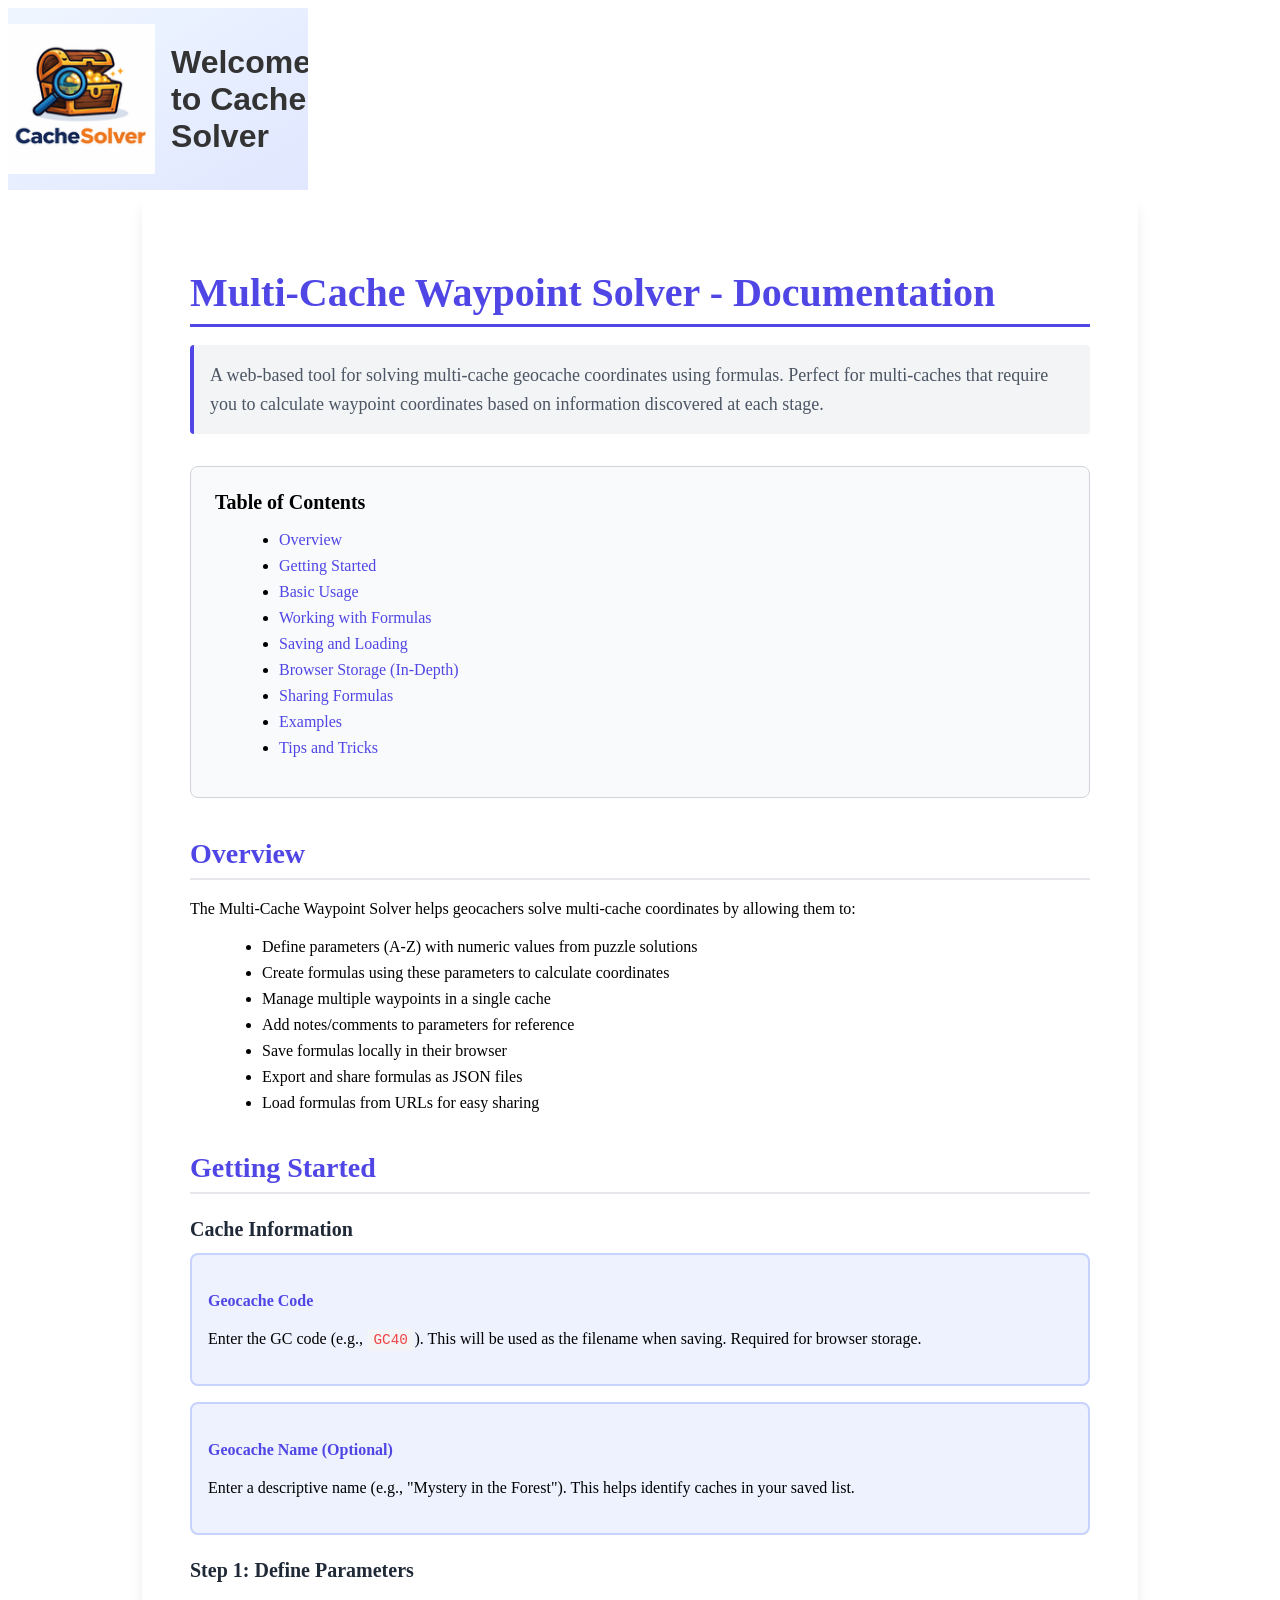
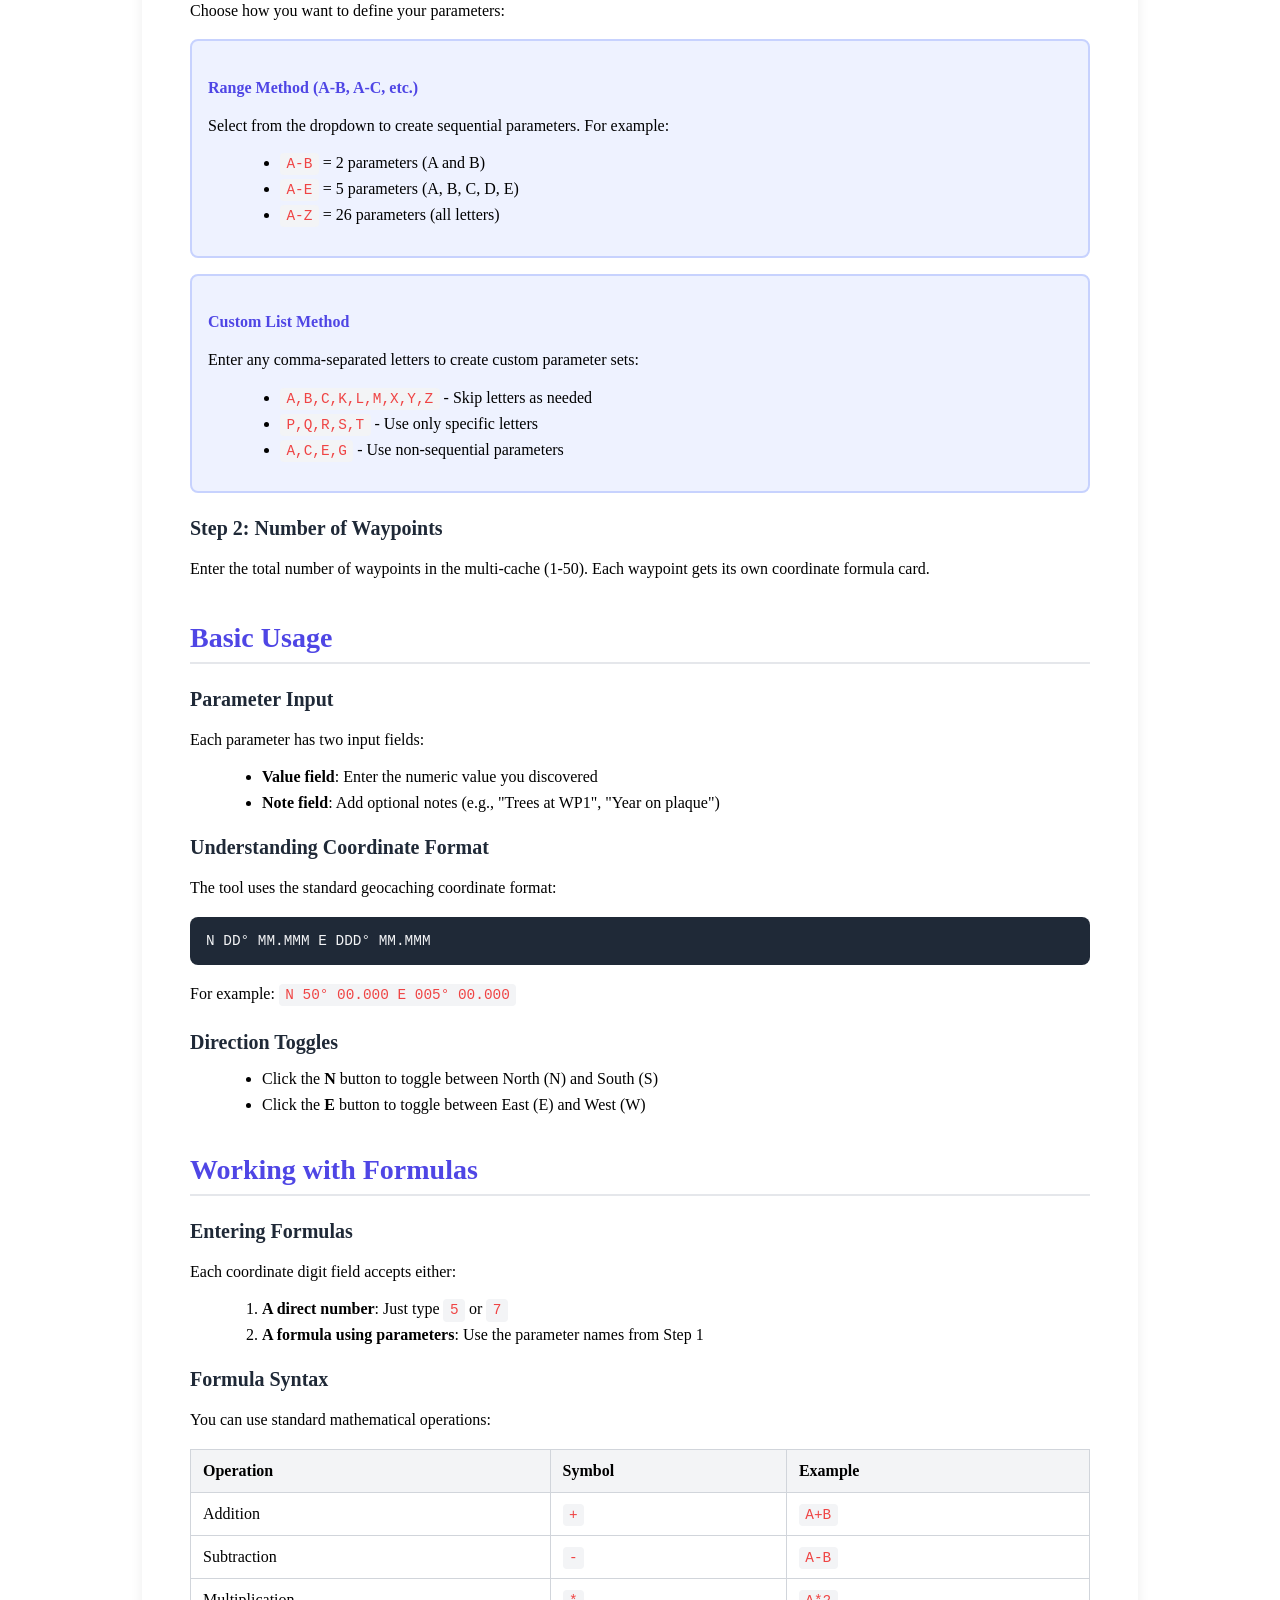
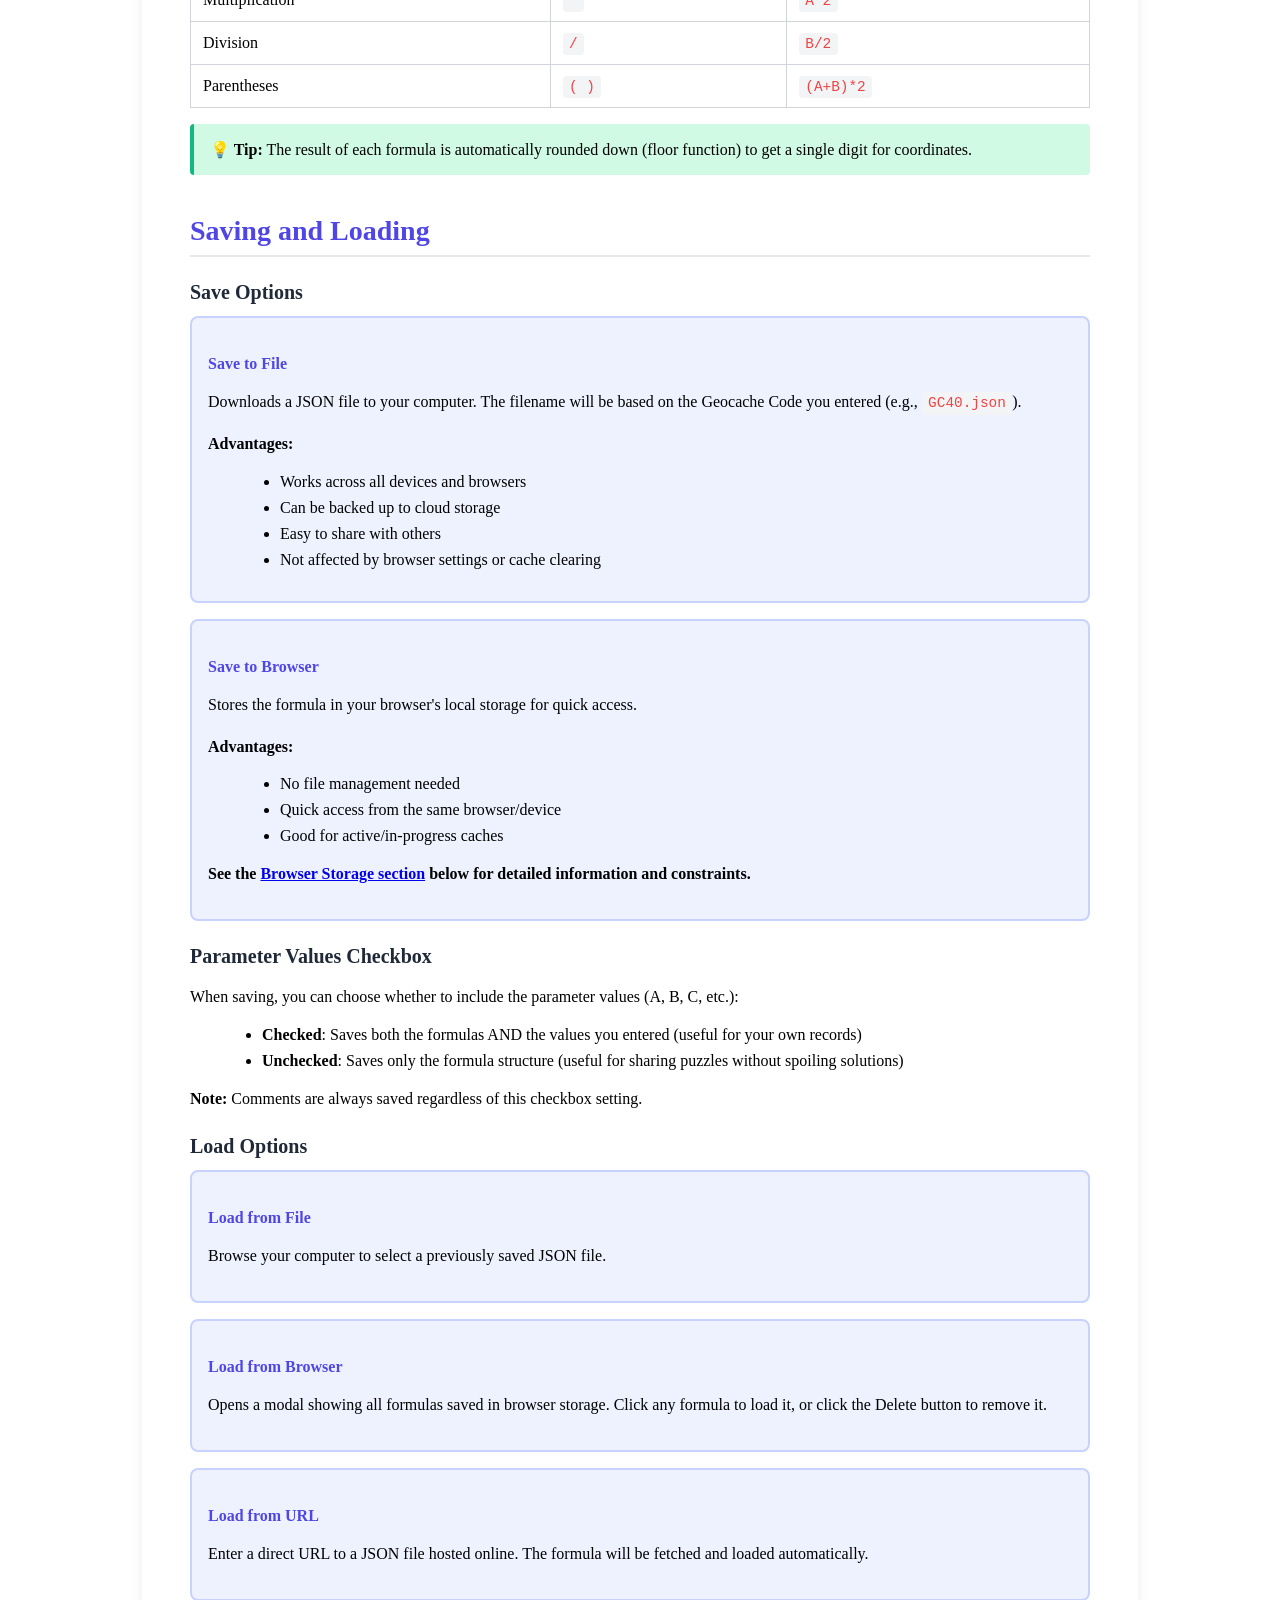
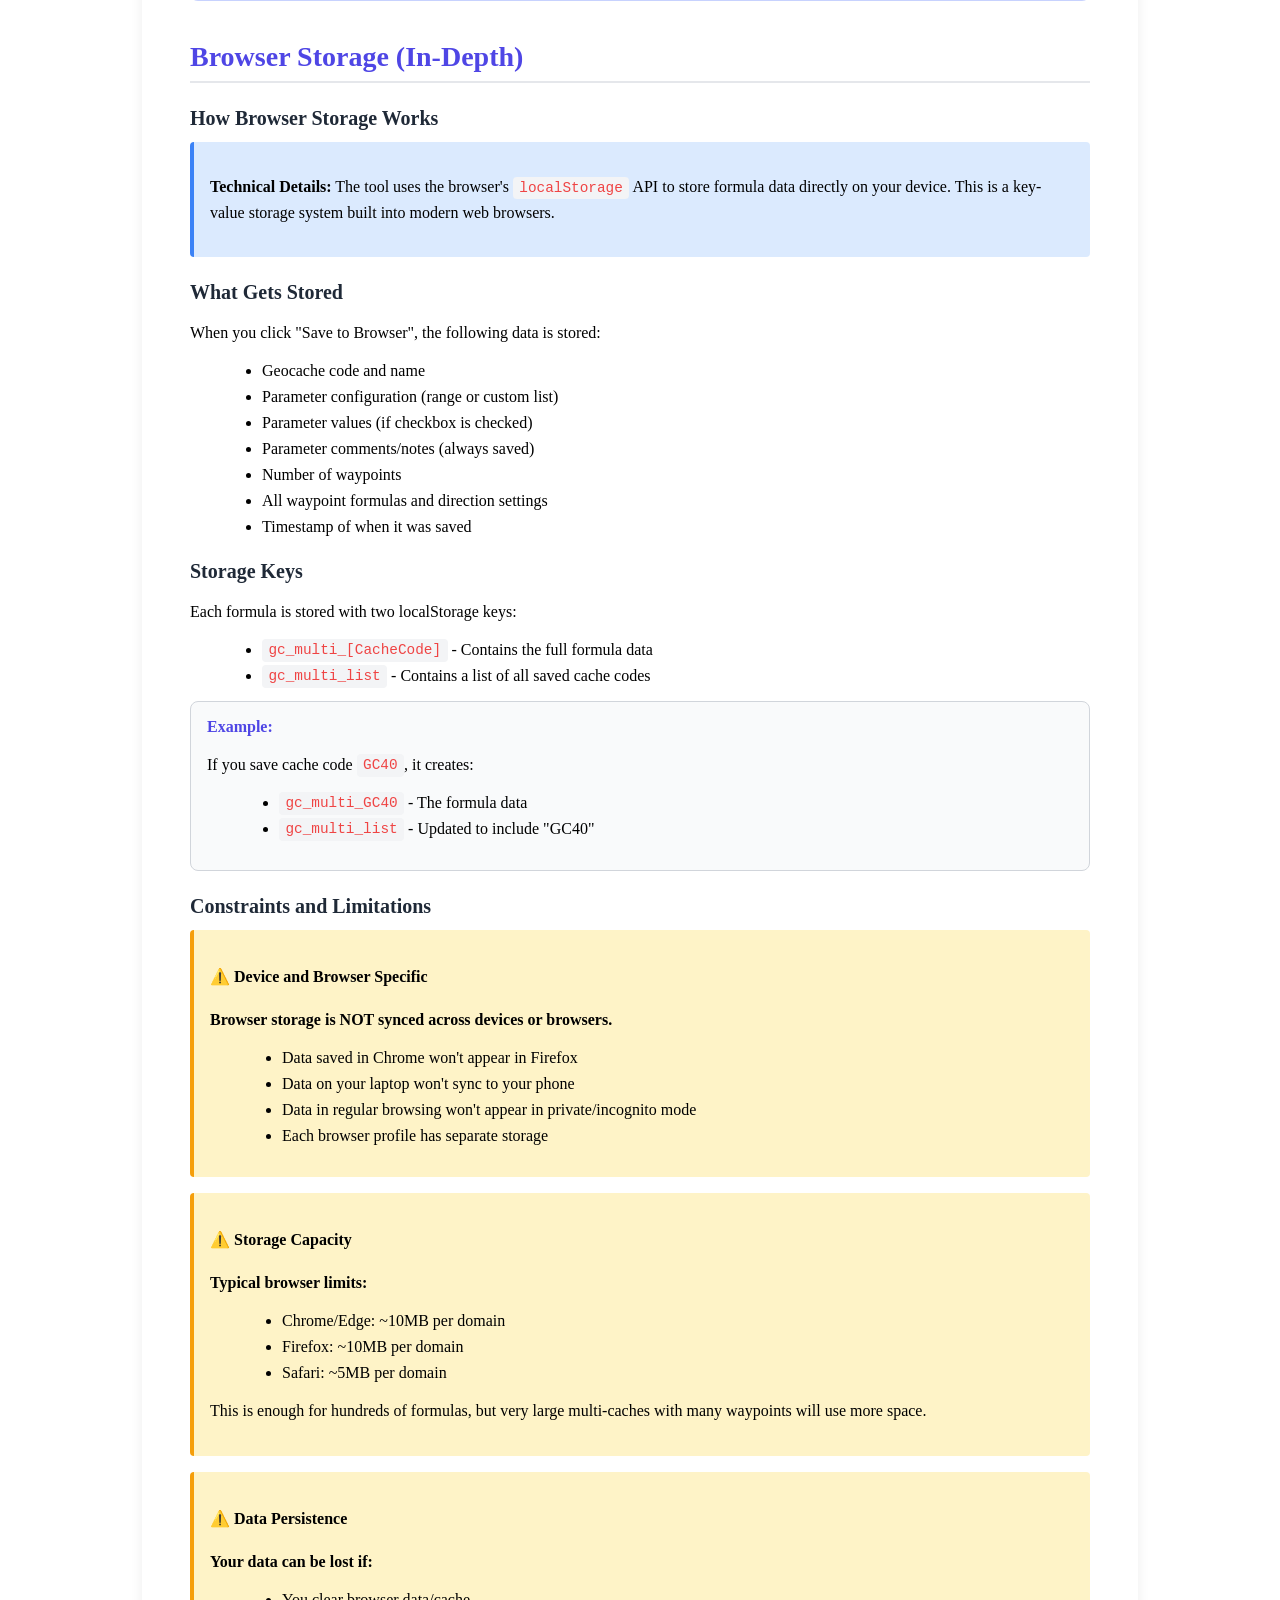
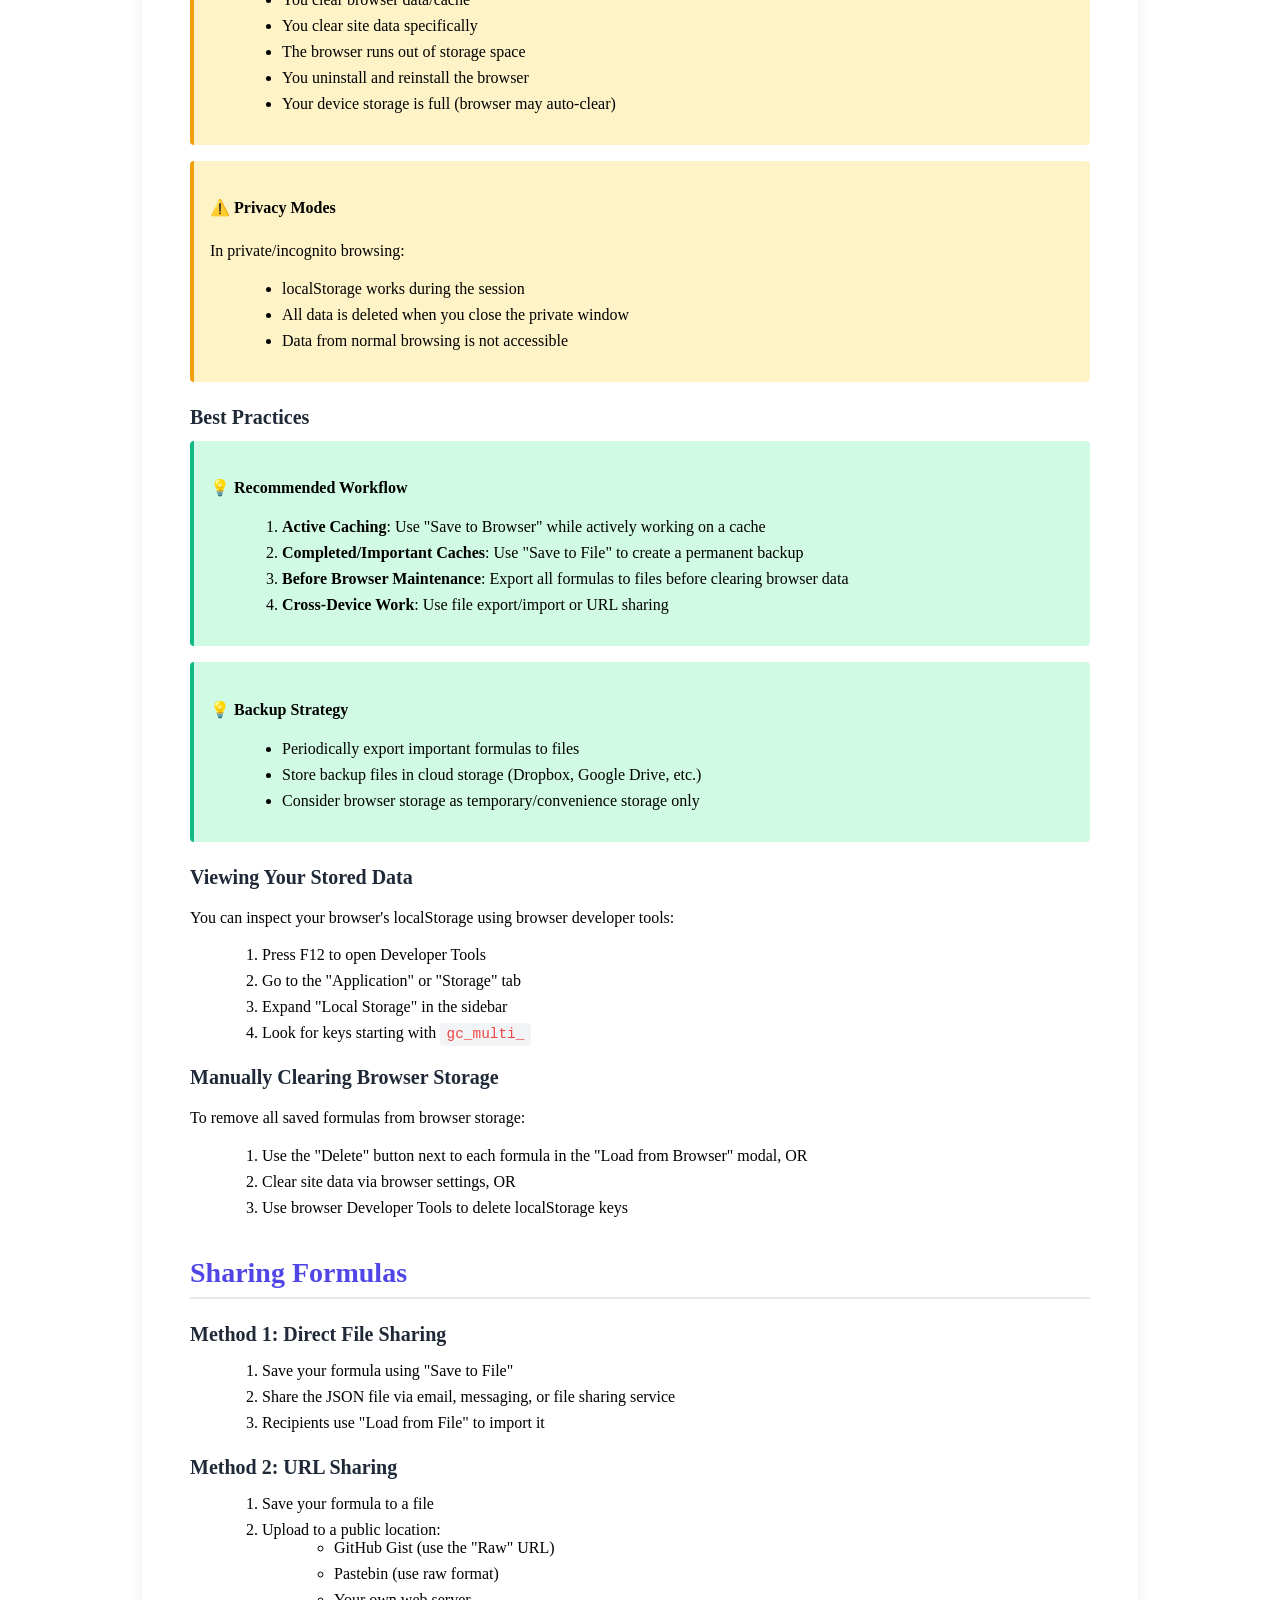
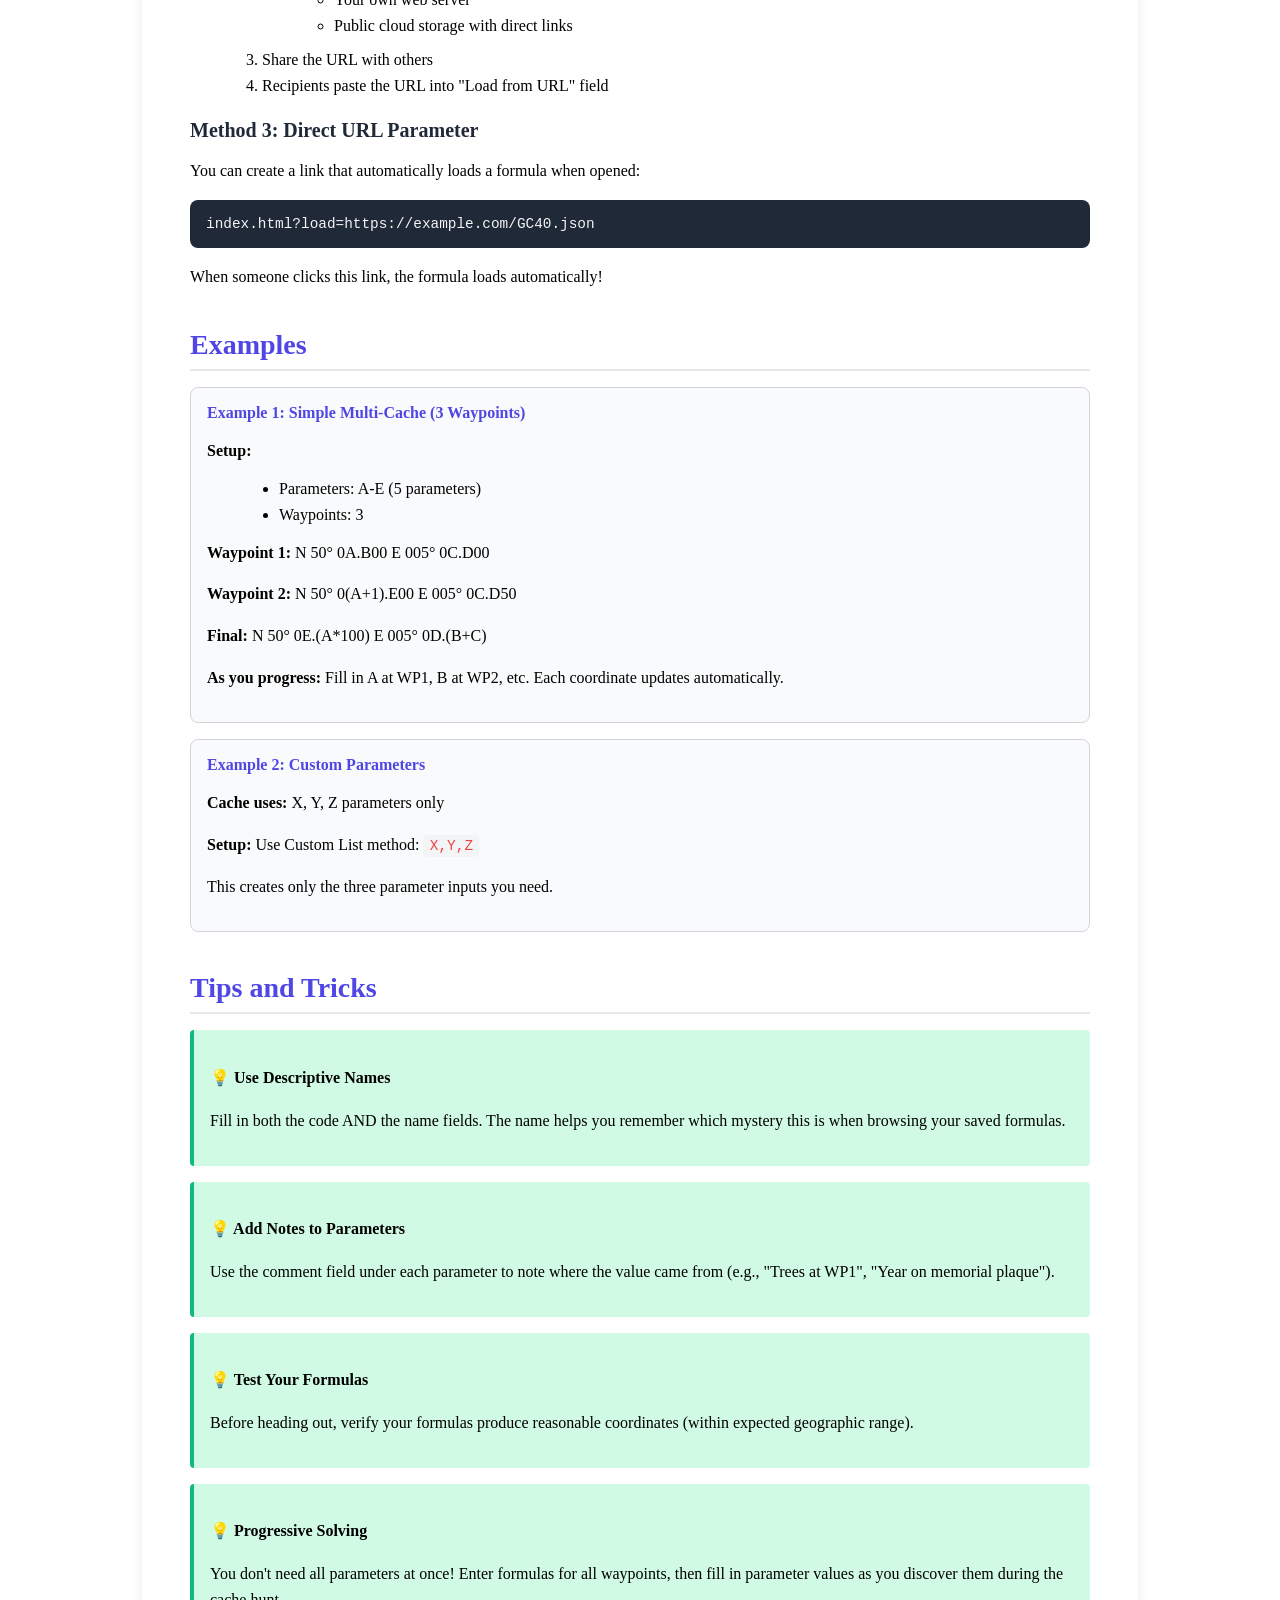
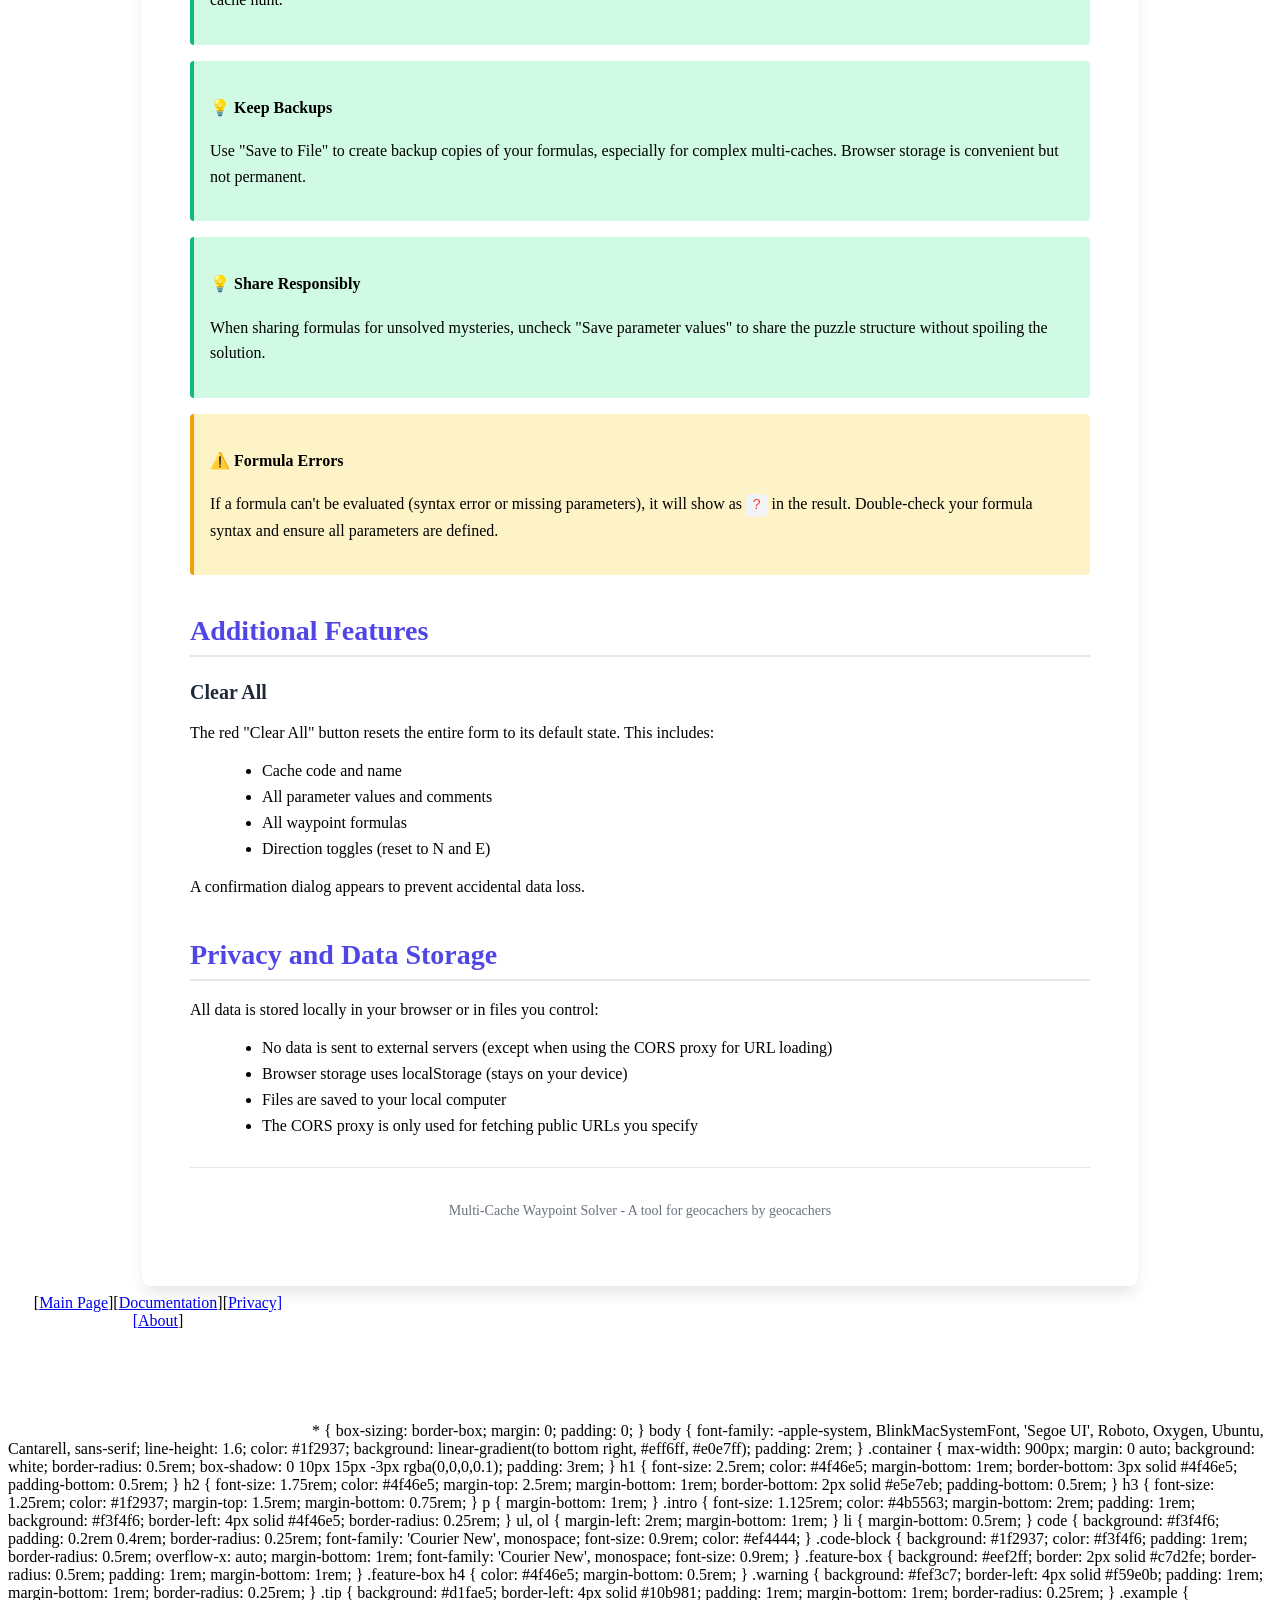
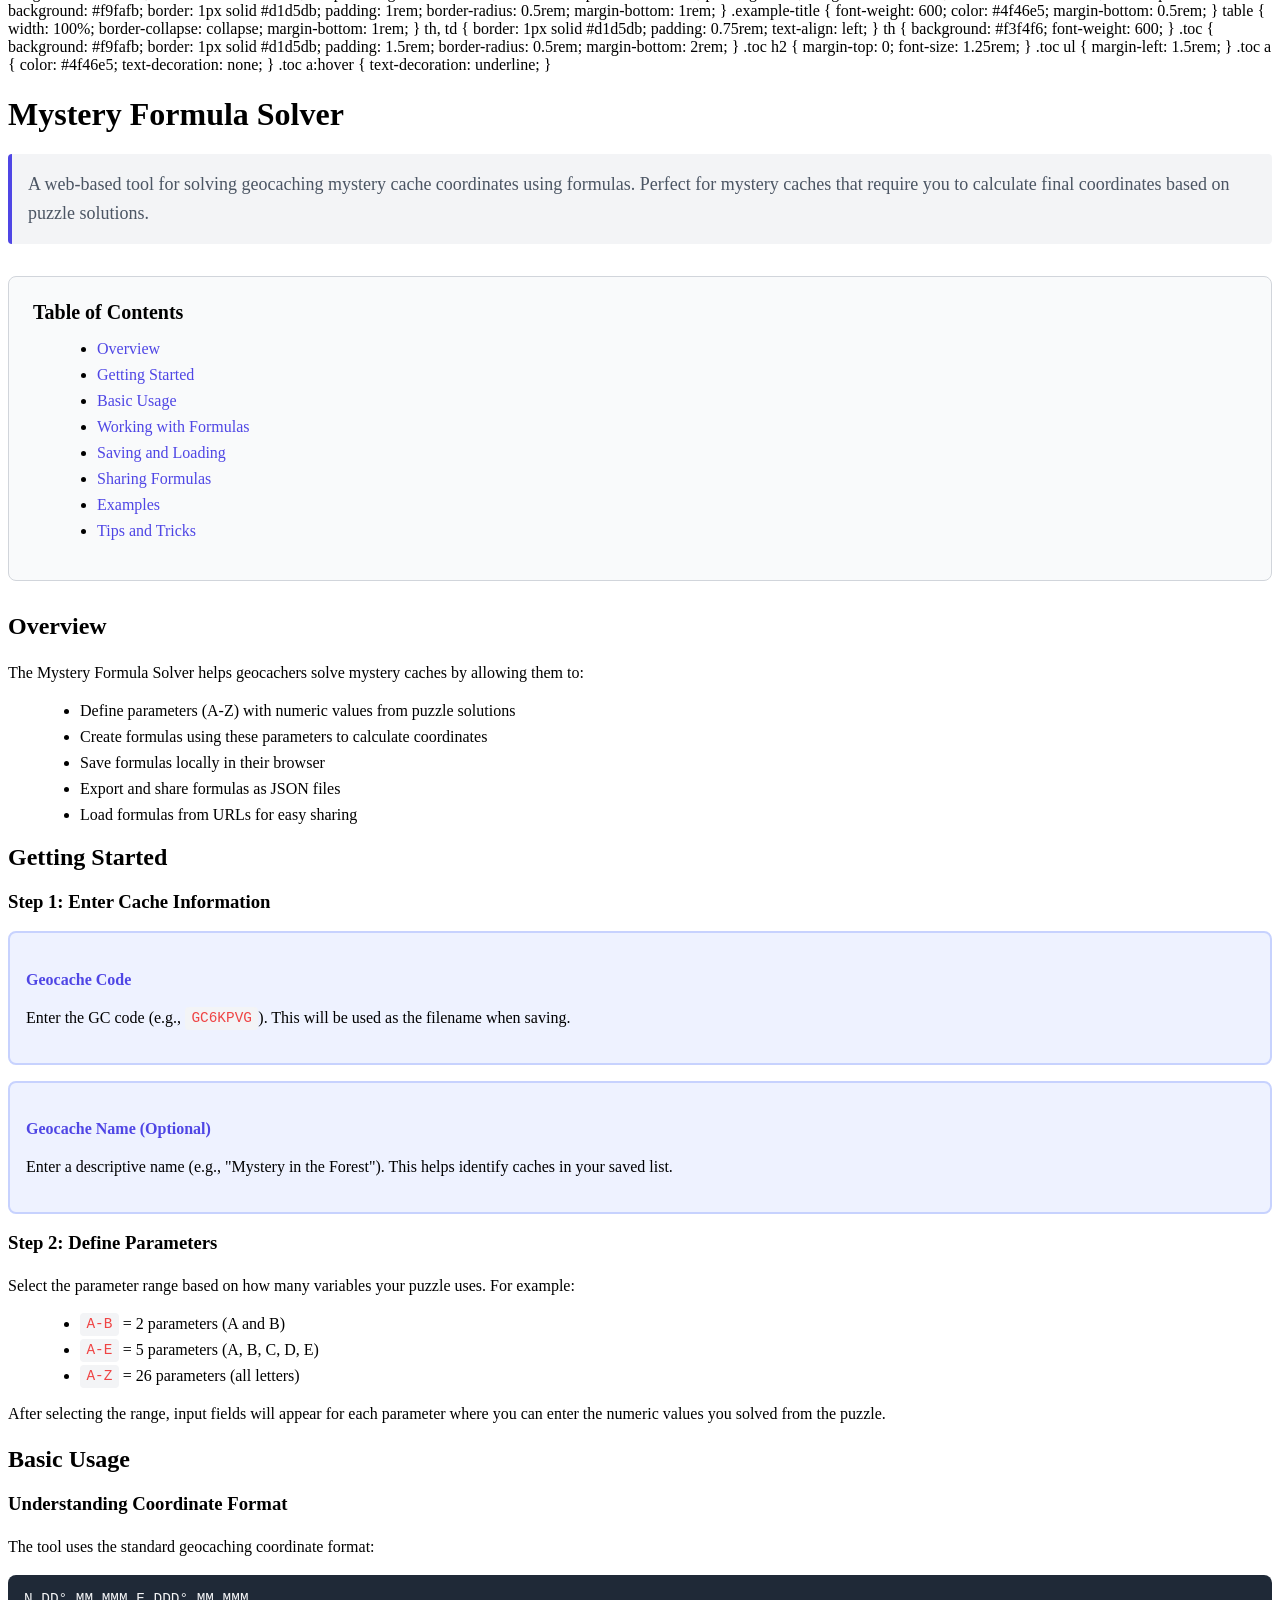
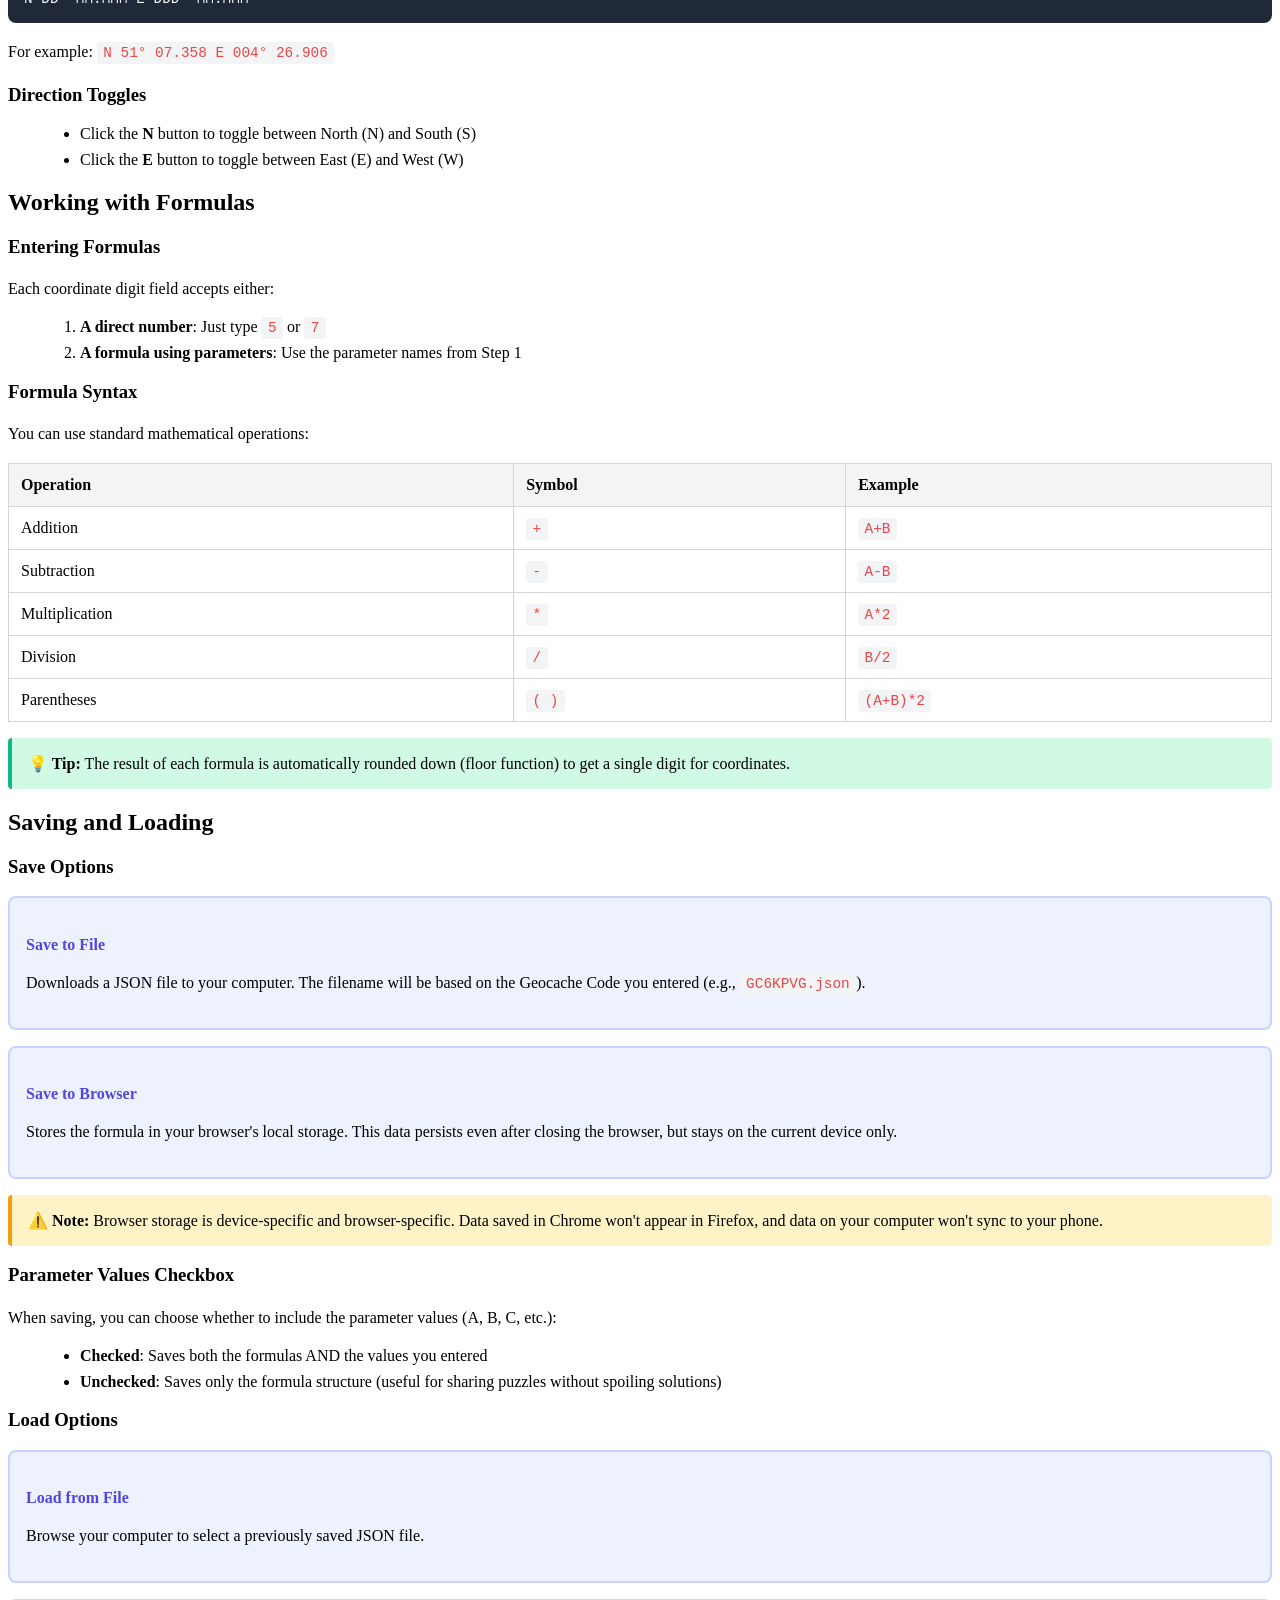
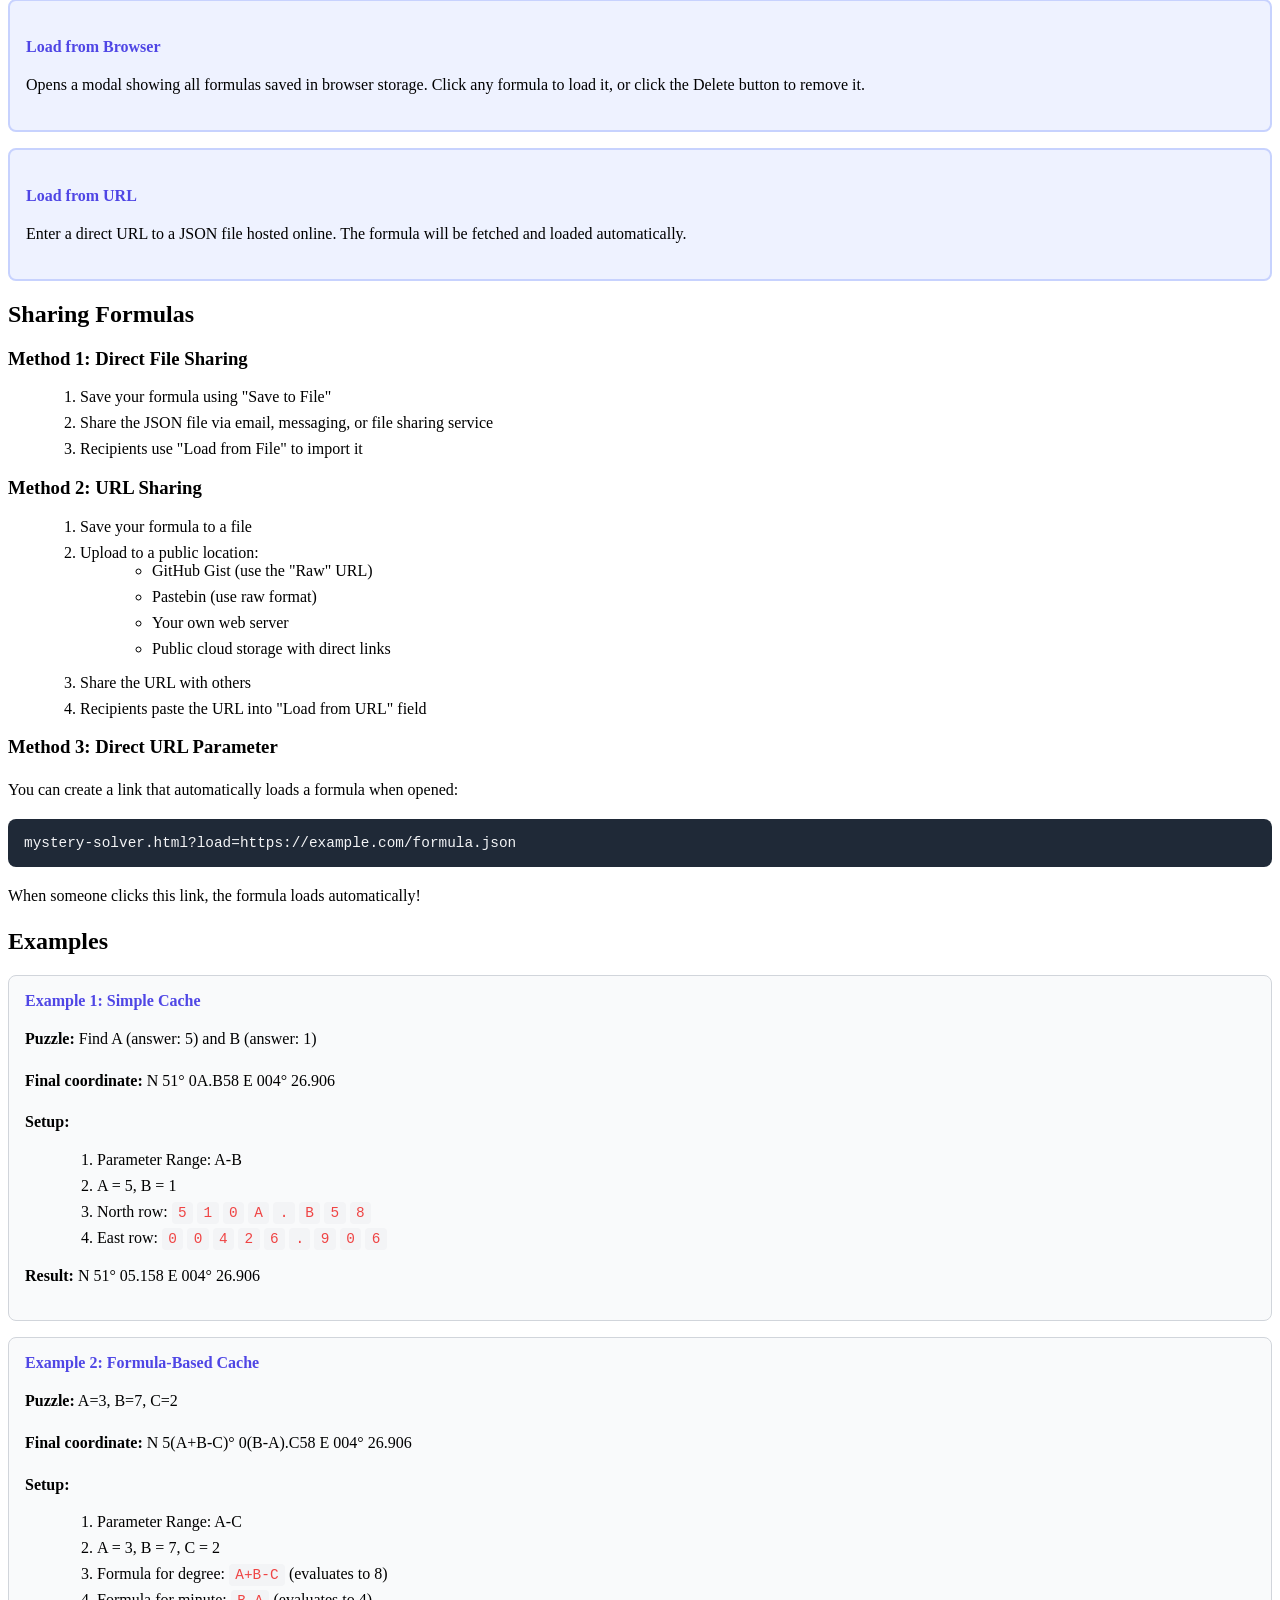
==== docs.html @ f5efa578 "First Attempt at full site" ====
<!DOCTYPE html>
<html lang="en">
<head>
    <meta charset="UTF-8">
    <meta name="viewport" content="width=device-width, initial-scale=1.0">
    <title>Multi-Cache Waypoint Solver - Documentation</title>
    <link rel="stylesheet" href="css/style.css">
    <style>
        /* Documentation-specific styles */
        .doc-container {
            max-width: 900px;
            margin: 0 auto;
            background: white;
            border-radius: 0.5rem;
            box-shadow: 0 10px 15px -3px rgba(0,0,0,0.1);
            padding: 3rem;
        }
        .doc-title {
            font-size: 2.5rem;
            color: #4f46e5;
            margin-bottom: 1rem;
            border-bottom: 3px solid #4f46e5;
            padding-bottom: 0.5rem;
        }
        .doc-section-title {
            font-size: 1.75rem;
            color: #4f46e5;
            margin-top: 2.5rem;
            margin-bottom: 1rem;
            border-bottom: 2px solid #e5e7eb;
            padding-bottom: 0.5rem;
        }
        .doc-subsection-title {
            font-size: 1.25rem;
            color: #1f2937;
            margin-top: 1.5rem;
            margin-bottom: 0.75rem;
        }
        p {
            margin-bottom: 1rem;
            line-height: 1.6;
        }
        .intro {
            font-size: 1.125rem;
            color: #4b5563;
            margin-bottom: 2rem;
            padding: 1rem;
            background: #f3f4f6;
            border-left: 4px solid #4f46e5;
            border-radius: 0.25rem;
        }
        ul, ol {
            margin-left: 2rem;
            margin-bottom: 1rem;
        }
        li {
            margin-bottom: 0.5rem;
        }
        code {
            background: #f3f4f6;
            padding: 0.2rem 0.4rem;
            border-radius: 0.25rem;
            font-family: 'Courier New', monospace;
            font-size: 0.9rem;
            color: #ef4444;
        }
        .code-block {
            background: #1f2937;
            color: #f3f4f6;
            padding: 1rem;
            border-radius: 0.5rem;
            overflow-x: auto;
            margin-bottom: 1rem;
            font-family: 'Courier New', monospace;
            font-size: 0.9rem;
        }
        .feature-box {
            background: #eef2ff;
            border: 2px solid #c7d2fe;
            border-radius: 0.5rem;
            padding: 1rem;
            margin-bottom: 1rem;
        }
        .feature-box h4 {
            color: #4f46e5;
            margin-bottom: 0.5rem;
        }
        .warning {
            background: #fef3c7;
            border-left: 4px solid #f59e0b;
            padding: 1rem;
            margin-bottom: 1rem;
            border-radius: 0.25rem;
        }
        .tip {
            background: #d1fae5;
            border-left: 4px solid #10b981;
            padding: 1rem;
            margin-bottom: 1rem;
            border-radius: 0.25rem;
        }
        .info {
            background: #dbeafe;
            border-left: 4px solid #3b82f6;
            padding: 1rem;
            margin-bottom: 1rem;
            border-radius: 0.25rem;
        }
        .example {
            background: #f9fafb;
            border: 1px solid #d1d5db;
            padding: 1rem;
            border-radius: 0.5rem;
            margin-bottom: 1rem;
        }
        .example-title {
            font-weight: 600;
            color: #4f46e5;
            margin-bottom: 0.5rem;
        }
        table {
            width: 100%;
            border-collapse: collapse;
            margin-bottom: 1rem;
        }
        th, td {
            border: 1px solid #d1d5db;
            padding: 0.75rem;
            text-align: left;
        }
        th {
            background: #f3f4f6;
            font-weight: 600;
        }
        .toc {
            background: #f9fafb;
            border: 1px solid #d1d5db;
            padding: 1.5rem;
            border-radius: 0.5rem;
            margin-bottom: 2rem;
        }
        .toc h2 {
            margin-top: 0;
            font-size: 1.25rem;
        }
        .toc ul {
            margin-left: 1.5rem;
        }
        .toc a {
            color: #4f46e5;
            text-decoration: none;
        }
        .toc a:hover {
            text-decoration: underline;
        }
    </style>
</head>
<body>
    <iframe src="includes/header.html" id="header-frame" frameborder="0" scrolling="no" onload="resizeIframe(this)"></iframe>

    <div class="doc-container">
        <h1 class="doc-title">Multi-Cache Waypoint Solver - Documentation</h1>
        
        <p class="intro">
            A web-based tool for solving multi-cache geocache coordinates using formulas. Perfect for multi-caches that require you to calculate waypoint coordinates based on information discovered at each stage.
        </p>

        <div class="toc">
            <h2>Table of Contents</h2>
            <ul>
                <li><a href="#overview">Overview</a></li>
                <li><a href="#getting-started">Getting Started</a></li>
                <li><a href="#basic-usage">Basic Usage</a></li>
                <li><a href="#formulas">Working with Formulas</a></li>
                <li><a href="#saving-loading">Saving and Loading</a></li>
                <li><a href="#browser-storage">Browser Storage (In-Depth)</a></li>
                <li><a href="#sharing">Sharing Formulas</a></li>
                <li><a href="#examples">Examples</a></li>
                <li><a href="#tips">Tips and Tricks</a></li>
            </ul>
        </div>

        <h2 class="doc-section-title" id="overview">Overview</h2>
        <p>
            The Multi-Cache Waypoint Solver helps geocachers solve multi-cache coordinates by allowing them to:
        </p>
        <ul>
            <li>Define parameters (A-Z) with numeric values from puzzle solutions</li>
            <li>Create formulas using these parameters to calculate coordinates</li>
            <li>Manage multiple waypoints in a single cache</li>
            <li>Add notes/comments to parameters for reference</li>
            <li>Save formulas locally in their browser</li>
            <li>Export and share formulas as JSON files</li>
            <li>Load formulas from URLs for easy sharing</li>
        </ul>

        <h2 class="doc-section-title" id="getting-started">Getting Started</h2>
        
        <h3 class="doc-subsection-title">Cache Information</h3>
        <div class="feature-box">
            <h4>Geocache Code</h4>
            <p>Enter the GC code (e.g., <code>GC40</code>). This will be used as the filename when saving. Required for browser storage.</p>
        </div>
        
        <div class="feature-box">
            <h4>Geocache Name (Optional)</h4>
            <p>Enter a descriptive name (e.g., "Mystery in the Forest"). This helps identify caches in your saved list.</p>
        </div>

        <h3 class="doc-subsection-title">Step 1: Define Parameters</h3>
        <p>
            Choose how you want to define your parameters:
        </p>
        
        <div class="feature-box">
            <h4>Range Method (A-B, A-C, etc.)</h4>
            <p>Select from the dropdown to create sequential parameters. For example:</p>
            <ul>
                <li><code>A-B</code> = 2 parameters (A and B)</li>
                <li><code>A-E</code> = 5 parameters (A, B, C, D, E)</li>
                <li><code>A-Z</code> = 26 parameters (all letters)</li>
            </ul>
        </div>
        
        <div class="feature-box">
            <h4>Custom List Method</h4>
            <p>Enter any comma-separated letters to create custom parameter sets:</p>
            <ul>
                <li><code>A,B,C,K,L,M,X,Y,Z</code> - Skip letters as needed</li>
                <li><code>P,Q,R,S,T</code> - Use only specific letters</li>
                <li><code>A,C,E,G</code> - Use non-sequential parameters</li>
            </ul>
        </div>

        <h3 class="doc-subsection-title">Step 2: Number of Waypoints</h3>
        <p>
            Enter the total number of waypoints in the multi-cache (1-50). Each waypoint gets its own coordinate formula card.
        </p>

        <h2 class="doc-section-title" id="basic-usage">Basic Usage</h2>

        <h3 class="doc-subsection-title">Parameter Input</h3>
        <p>Each parameter has two input fields:</p>
        <ul>
            <li><strong>Value field</strong>: Enter the numeric value you discovered</li>
            <li><strong>Note field</strong>: Add optional notes (e.g., "Trees at WP1", "Year on plaque")</li>
        </ul>

        <h3 class="doc-subsection-title">Understanding Coordinate Format</h3>
        <p>The tool uses the standard geocaching coordinate format:</p>
        <div class="code-block">N DD° MM.MMM E DDD° MM.MMM</div>
        <p>For example: <code>N 50° 00.000 E 005° 00.000</code></p>

        <h3 class="doc-subsection-title">Direction Toggles</h3>
        <ul>
            <li>Click the <strong>N</strong> button to toggle between North (N) and South (S)</li>
            <li>Click the <strong>E</strong> button to toggle between East (E) and West (W)</li>
        </ul>

        <h2 class="doc-section-title" id="formulas">Working with Formulas</h2>

        <h3 class="doc-subsection-title">Entering Formulas</h3>
        <p>Each coordinate digit field accepts either:</p>
        <ol>
            <li><strong>A direct number</strong>: Just type <code>5</code> or <code>7</code></li>
            <li><strong>A formula using parameters</strong>: Use the parameter names from Step 1</li>
        </ol>

        <h3 class="doc-subsection-title">Formula Syntax</h3>
        <p>You can use standard mathematical operations:</p>
        <table>
            <tr>
                <th>Operation</th>
                <th>Symbol</th>
                <th>Example</th>
            </tr>
            <tr>
                <td>Addition</td>
                <td><code>+</code></td>
                <td><code>A+B</code></td>
            </tr>
            <tr>
                <td>Subtraction</td>
                <td><code>-</code></td>
                <td><code>A-B</code></td>
            </tr>
            <tr>
                <td>Multiplication</td>
                <td><code>*</code></td>
                <td><code>A*2</code></td>
            </tr>
            <tr>
                <td>Division</td>
                <td><code>/</code></td>
                <td><code>B/2</code></td>
            </tr>
            <tr>
                <td>Parentheses</td>
                <td><code>( )</code></td>
                <td><code>(A+B)*2</code></td>
            </tr>
        </table>

        <div class="tip">
            <strong>💡 Tip:</strong> The result of each formula is automatically rounded down (floor function) to get a single digit for coordinates.
        </div>

        <h2 class="doc-section-title" id="saving-loading">Saving and Loading</h2>

        <h3 class="doc-subsection-title">Save Options</h3>

        <div class="feature-box">
            <h4>Save to File</h4>
            <p>Downloads a JSON file to your computer. The filename will be based on the Geocache Code you entered (e.g., <code>GC40.json</code>).</p>
            <p><strong>Advantages:</strong></p>
            <ul>
                <li>Works across all devices and browsers</li>
                <li>Can be backed up to cloud storage</li>
                <li>Easy to share with others</li>
                <li>Not affected by browser settings or cache clearing</li>
            </ul>
        </div>

        <div class="feature-box">
            <h4>Save to Browser</h4>
            <p>Stores the formula in your browser's local storage for quick access.</p>
            <p><strong>Advantages:</strong></p>
            <ul>
                <li>No file management needed</li>
                <li>Quick access from the same browser/device</li>
                <li>Good for active/in-progress caches</li>
            </ul>
            <p><strong>See the <a href="#browser-storage">Browser Storage section</a> below for detailed information and constraints.</strong></p>
        </div>

        <h3 class="doc-subsection-title">Parameter Values Checkbox</h3>
        <p>
            When saving, you can choose whether to include the parameter values (A, B, C, etc.):
        </p>
        <ul>
            <li><strong>Checked</strong>: Saves both the formulas AND the values you entered (useful for your own records)</li>
            <li><strong>Unchecked</strong>: Saves only the formula structure (useful for sharing puzzles without spoiling solutions)</li>
        </ul>
        <p><strong>Note:</strong> Comments are always saved regardless of this checkbox setting.</p>

        <h3 class="doc-subsection-title">Load Options</h3>

        <div class="feature-box">
            <h4>Load from File</h4>
            <p>Browse your computer to select a previously saved JSON file.</p>
        </div>

        <div class="feature-box">
            <h4>Load from Browser</h4>
            <p>Opens a modal showing all formulas saved in browser storage. Click any formula to load it, or click the Delete button to remove it.</p>
        </div>

        <div class="feature-box">
            <h4>Load from URL</h4>
            <p>Enter a direct URL to a JSON file hosted online. The formula will be fetched and loaded automatically.</p>
        </div>

        <h2 class="doc-section-title" id="browser-storage">Browser Storage (In-Depth)</h2>

        <h3 class="doc-subsection-title">How Browser Storage Works</h3>
        
        <div class="info">
            <p><strong>Technical Details:</strong> The tool uses the browser's <code>localStorage</code> API to store formula data directly on your device. This is a key-value storage system built into modern web browsers.</p>
        </div>

        <h3 class="doc-subsection-title">What Gets Stored</h3>
        <p>When you click "Save to Browser", the following data is stored:</p>
        <ul>
            <li>Geocache code and name</li>
            <li>Parameter configuration (range or custom list)</li>
            <li>Parameter values (if checkbox is checked)</li>
            <li>Parameter comments/notes (always saved)</li>
            <li>Number of waypoints</li>
            <li>All waypoint formulas and direction settings</li>
            <li>Timestamp of when it was saved</li>
        </ul>

        <h3 class="doc-subsection-title">Storage Keys</h3>
        <p>Each formula is stored with two localStorage keys:</p>
        <ul>
            <li><code>gc_multi_[CacheCode]</code> - Contains the full formula data</li>
            <li><code>gc_multi_list</code> - Contains a list of all saved cache codes</li>
        </ul>

        <div class="example">
            <div class="example-title">Example:</div>
            <p>If you save cache code <code>GC40</code>, it creates:</p>
            <ul>
                <li><code>gc_multi_GC40</code> - The formula data</li>
                <li><code>gc_multi_list</code> - Updated to include "GC40"</li>
            </ul>
        </div>

        <h3 class="doc-subsection-title">Constraints and Limitations</h3>

        <div class="warning">
            <h4>⚠️ Device and Browser Specific</h4>
            <p><strong>Browser storage is NOT synced across devices or browsers.</strong></p>
            <ul>
                <li>Data saved in Chrome won't appear in Firefox</li>
                <li>Data on your laptop won't sync to your phone</li>
                <li>Data in regular browsing won't appear in private/incognito mode</li>
                <li>Each browser profile has separate storage</li>
            </ul>
        </div>

        <div class="warning">
            <h4>⚠️ Storage Capacity</h4>
            <p><strong>Typical browser limits:</strong></p>
            <ul>
                <li>Chrome/Edge: ~10MB per domain</li>
                <li>Firefox: ~10MB per domain</li>
                <li>Safari: ~5MB per domain</li>
            </ul>
            <p>This is enough for hundreds of formulas, but very large multi-caches with many waypoints will use more space.</p>
        </div>

        <div class="warning">
            <h4>⚠️ Data Persistence</h4>
            <p><strong>Your data can be lost if:</strong></p>
            <ul>
                <li>You clear browser data/cache</li>
                <li>You clear site data specifically</li>
                <li>The browser runs out of storage space</li>
                <li>You uninstall and reinstall the browser</li>
                <li>Your device storage is full (browser may auto-clear)</li>
            </ul>
        </div>

        <div class="warning">
            <h4>⚠️ Privacy Modes</h4>
            <p>In private/incognito browsing:</p>
            <ul>
                <li>localStorage works during the session</li>
                <li>All data is deleted when you close the private window</li>
                <li>Data from normal browsing is not accessible</li>
            </ul>
        </div>

        <h3 class="doc-subsection-title">Best Practices</h3>

        <div class="tip">
            <h4>💡 Recommended Workflow</h4>
            <ol>
                <li><strong>Active Caching</strong>: Use "Save to Browser" while actively working on a cache</li>
                <li><strong>Completed/Important Caches</strong>: Use "Save to File" to create a permanent backup</li>
                <li><strong>Before Browser Maintenance</strong>: Export all formulas to files before clearing browser data</li>
                <li><strong>Cross-Device Work</strong>: Use file export/import or URL sharing</li>
            </ol>
        </div>

        <div class="tip">
            <h4>💡 Backup Strategy</h4>
            <ul>
                <li>Periodically export important formulas to files</li>
                <li>Store backup files in cloud storage (Dropbox, Google Drive, etc.)</li>
                <li>Consider browser storage as temporary/convenience storage only</li>
            </ul>
        </div>

        <h3 class="doc-subsection-title">Viewing Your Stored Data</h3>
        <p>You can inspect your browser's localStorage using browser developer tools:</p>
        <ol>
            <li>Press F12 to open Developer Tools</li>
            <li>Go to the "Application" or "Storage" tab</li>
            <li>Expand "Local Storage" in the sidebar</li>
            <li>Look for keys starting with <code>gc_multi_</code></li>
        </ol>

        <h3 class="doc-subsection-title">Manually Clearing Browser Storage</h3>
        <p>To remove all saved formulas from browser storage:</p>
        <ol>
            <li>Use the "Delete" button next to each formula in the "Load from Browser" modal, OR</li>
            <li>Clear site data via browser settings, OR</li>
            <li>Use browser Developer Tools to delete localStorage keys</li>
        </ol>

        <h2 class="doc-section-title" id="sharing">Sharing Formulas</h2>

        <h3 class="doc-subsection-title">Method 1: Direct File Sharing</h3>
        <ol>
            <li>Save your formula using "Save to File"</li>
            <li>Share the JSON file via email, messaging, or file sharing service</li>
            <li>Recipients use "Load from File" to import it</li>
        </ol>

        <h3 class="doc-subsection-title">Method 2: URL Sharing</h3>
        <ol>
            <li>Save your formula to a file</li>
            <li>Upload to a public location:
                <ul>
                    <li>GitHub Gist (use the "Raw" URL)</li>
                    <li>Pastebin (use raw format)</li>
                    <li>Your own web server</li>
                    <li>Public cloud storage with direct links</li>
                </ul>
            </li>
            <li>Share the URL with others</li>
            <li>Recipients paste the URL into "Load from URL" field</li>
        </ol>

        <h3 class="doc-subsection-title">Method 3: Direct URL Parameter</h3>
        <p>You can create a link that automatically loads a formula when opened:</p>
        <div class="code-block">index.html?load=https://example.com/GC40.json</div>
        <p>When someone clicks this link, the formula loads automatically!</p>

        <h2 class="doc-section-title" id="examples">Examples</h2>

        <div class="example">
            <div class="example-title">Example 1: Simple Multi-Cache (3 Waypoints)</div>
            <p><strong>Setup:</strong></p>
            <ul>
                <li>Parameters: A-E (5 parameters)</li>
                <li>Waypoints: 3</li>
            </ul>
            <p><strong>Waypoint 1:</strong> N 50° 0A.B00 E 005° 0C.D00</p>
            <p><strong>Waypoint 2:</strong> N 50° 0(A+1).E00 E 005° 0C.D50</p>
            <p><strong>Final:</strong> N 50° 0E.(A*100) E 005° 0D.(B+C)</p>
            <p><strong>As you progress:</strong> Fill in A at WP1, B at WP2, etc. Each coordinate updates automatically.</p>
        </div>

        <div class="example">
            <div class="example-title">Example 2: Custom Parameters</div>
            <p><strong>Cache uses:</strong> X, Y, Z parameters only</p>
            <p><strong>Setup:</strong> Use Custom List method: <code>X,Y,Z</code></p>
            <p>This creates only the three parameter inputs you need.</p>
        </div>

        <h2 class="doc-section-title" id="tips">Tips and Tricks</h2>

        <div class="tip">
            <h4>💡 Use Descriptive Names</h4>
            <p>Fill in both the code AND the name fields. The name helps you remember which mystery this is when browsing your saved formulas.</p>
        </div>

        <div class="tip">
            <h4>💡 Add Notes to Parameters</h4>
            <p>Use the comment field under each parameter to note where the value came from (e.g., "Trees at WP1", "Year on memorial plaque").</p>
        </div>

        <div class="tip">
            <h4>💡 Test Your Formulas</h4>
            <p>Before heading out, verify your formulas produce reasonable coordinates (within expected geographic range).</p>
        </div>

        <div class="tip">
            <h4>💡 Progressive Solving</h4>
            <p>You don't need all parameters at once! Enter formulas for all waypoints, then fill in parameter values as you discover them during the cache hunt.</p>
        </div>

        <div class="tip">
            <h4>💡 Keep Backups</h4>
            <p>Use "Save to File" to create backup copies of your formulas, especially for complex multi-caches. Browser storage is convenient but not permanent.</p>
        </div>

        <div class="tip">
            <h4>💡 Share Responsibly</h4>
            <p>When sharing formulas for unsolved mysteries, uncheck "Save parameter values" to share the puzzle structure without spoiling the solution.</p>
        </div>

        <div class="warning">
            <h4>⚠️ Formula Errors</h4>
            <p>If a formula can't be evaluated (syntax error or missing parameters), it will show as <code>?</code> in the result. Double-check your formula syntax and ensure all parameters are defined.</p>
        </div>

        <h2 class="doc-section-title">Additional Features</h2>

        <h3 class="doc-subsection-title">Clear All</h3>
        <p>
            The red "Clear All" button resets the entire form to its default state. This includes:
        </p>
        <ul>
            <li>Cache code and name</li>
            <li>All parameter values and comments</li>
            <li>All waypoint formulas</li>
            <li>Direction toggles (reset to N and E)</li>
        </ul>
        <p>A confirmation dialog appears to prevent accidental data loss.</p>

        <h2 class="doc-section-title">Privacy and Data Storage</h2>
        <p>
            All data is stored locally in your browser or in files you control:
        </p>
        <ul>
            <li>No data is sent to external servers (except when using the CORS proxy for URL loading)</li>
            <li>Browser storage uses localStorage (stays on your device)</li>
            <li>Files are saved to your local computer</li>
            <li>The CORS proxy is only used for fetching public URLs you specify</li>
        </ul>

        <hr style="margin: 2rem 0; border: none; border-top: 1px solid #e5e7eb;">
        
        <p style="text-align: center; color: #6b7280; font-size: 0.875rem;">
            Multi-Cache Waypoint Solver - A tool for geocachers by geocachers
        </p>
    </div>

    <iframe src="includes/footer.html" id="footer-frame" frameborder="0" scrolling="no" onload="resizeIframe(this)"></iframe>

    <script>
        function resizeIframe(iframe) {
            iframe.style.height = iframe.contentWindow.document.body.scrollHeight + 'px';
        }
    </script>
</body>
</html>
        * { box-sizing: border-box; margin: 0; padding: 0; }
        body {
            font-family: -apple-system, BlinkMacSystemFont, 'Segoe UI', Roboto, Oxygen, Ubuntu, Cantarell, sans-serif;
            line-height: 1.6;
            color: #1f2937;
            background: linear-gradient(to bottom right, #eff6ff, #e0e7ff);
            padding: 2rem;
        }
        .container {
            max-width: 900px;
            margin: 0 auto;
            background: white;
            border-radius: 0.5rem;
            box-shadow: 0 10px 15px -3px rgba(0,0,0,0.1);
            padding: 3rem;
        }
        h1 {
            font-size: 2.5rem;
            color: #4f46e5;
            margin-bottom: 1rem;
            border-bottom: 3px solid #4f46e5;
            padding-bottom: 0.5rem;
        }
        h2 {
            font-size: 1.75rem;
            color: #4f46e5;
            margin-top: 2.5rem;
            margin-bottom: 1rem;
            border-bottom: 2px solid #e5e7eb;
            padding-bottom: 0.5rem;
        }
        h3 {
            font-size: 1.25rem;
            color: #1f2937;
            margin-top: 1.5rem;
            margin-bottom: 0.75rem;
        }
        p {
            margin-bottom: 1rem;
        }
        .intro {
            font-size: 1.125rem;
            color: #4b5563;
            margin-bottom: 2rem;
            padding: 1rem;
            background: #f3f4f6;
            border-left: 4px solid #4f46e5;
            border-radius: 0.25rem;
        }
        ul, ol {
            margin-left: 2rem;
            margin-bottom: 1rem;
        }
        li {
            margin-bottom: 0.5rem;
        }
        code {
            background: #f3f4f6;
            padding: 0.2rem 0.4rem;
            border-radius: 0.25rem;
            font-family: 'Courier New', monospace;
            font-size: 0.9rem;
            color: #ef4444;
        }
        .code-block {
            background: #1f2937;
            color: #f3f4f6;
            padding: 1rem;
            border-radius: 0.5rem;
            overflow-x: auto;
            margin-bottom: 1rem;
            font-family: 'Courier New', monospace;
            font-size: 0.9rem;
        }
        .feature-box {
            background: #eef2ff;
            border: 2px solid #c7d2fe;
            border-radius: 0.5rem;
            padding: 1rem;
            margin-bottom: 1rem;
        }
        .feature-box h4 {
            color: #4f46e5;
            margin-bottom: 0.5rem;
        }
        .warning {
            background: #fef3c7;
            border-left: 4px solid #f59e0b;
            padding: 1rem;
            margin-bottom: 1rem;
            border-radius: 0.25rem;
        }
        .tip {
            background: #d1fae5;
            border-left: 4px solid #10b981;
            padding: 1rem;
            margin-bottom: 1rem;
            border-radius: 0.25rem;
        }
        .example {
            background: #f9fafb;
            border: 1px solid #d1d5db;
            padding: 1rem;
            border-radius: 0.5rem;
            margin-bottom: 1rem;
        }
        .example-title {
            font-weight: 600;
            color: #4f46e5;
            margin-bottom: 0.5rem;
        }
        table {
            width: 100%;
            border-collapse: collapse;
            margin-bottom: 1rem;
        }
        th, td {
            border: 1px solid #d1d5db;
            padding: 0.75rem;
            text-align: left;
        }
        th {
            background: #f3f4f6;
            font-weight: 600;
        }
        .toc {
            background: #f9fafb;
            border: 1px solid #d1d5db;
            padding: 1.5rem;
            border-radius: 0.5rem;
            margin-bottom: 2rem;
        }
        .toc h2 {
            margin-top: 0;
            font-size: 1.25rem;
        }
        .toc ul {
            margin-left: 1.5rem;
        }
        .toc a {
            color: #4f46e5;
            text-decoration: none;
        }
        .toc a:hover {
            text-decoration: underline;
        }
    </style>
</head>
<body>
    <div class="container">
        <h1>Mystery Formula Solver</h1>
        
        <p class="intro">
            A web-based tool for solving geocaching mystery cache coordinates using formulas. Perfect for mystery caches that require you to calculate final coordinates based on puzzle solutions.
        </p>

        <div class="toc">
            <h2>Table of Contents</h2>
            <ul>
                <li><a href="#overview">Overview</a></li>
                <li><a href="#getting-started">Getting Started</a></li>
                <li><a href="#basic-usage">Basic Usage</a></li>
                <li><a href="#formulas">Working with Formulas</a></li>
                <li><a href="#saving-loading">Saving and Loading</a></li>
                <li><a href="#sharing">Sharing Formulas</a></li>
                <li><a href="#examples">Examples</a></li>
                <li><a href="#tips">Tips and Tricks</a></li>
            </ul>
        </div>

        <h2 id="overview">Overview</h2>
        <p>
            The Mystery Formula Solver helps geocachers solve mystery caches by allowing them to:
        </p>
        <ul>
            <li>Define parameters (A-Z) with numeric values from puzzle solutions</li>
            <li>Create formulas using these parameters to calculate coordinates</li>
            <li>Save formulas locally in their browser</li>
            <li>Export and share formulas as JSON files</li>
            <li>Load formulas from URLs for easy sharing</li>
        </ul>

        <h2 id="getting-started">Getting Started</h2>
        
        <h3>Step 1: Enter Cache Information</h3>
        <div class="feature-box">
            <h4>Geocache Code</h4>
            <p>Enter the GC code (e.g., <code>GC6KPVG</code>). This will be used as the filename when saving.</p>
        </div>
        
        <div class="feature-box">
            <h4>Geocache Name (Optional)</h4>
            <p>Enter a descriptive name (e.g., "Mystery in the Forest"). This helps identify caches in your saved list.</p>
        </div>

        <h3>Step 2: Define Parameters</h3>
        <p>
            Select the parameter range based on how many variables your puzzle uses. For example:
        </p>
        <ul>
            <li><code>A-B</code> = 2 parameters (A and B)</li>
            <li><code>A-E</code> = 5 parameters (A, B, C, D, E)</li>
            <li><code>A-Z</code> = 26 parameters (all letters)</li>
        </ul>
        
        <p>After selecting the range, input fields will appear for each parameter where you can enter the numeric values you solved from the puzzle.</p>

        <h2 id="basic-usage">Basic Usage</h2>

        <h3>Understanding Coordinate Format</h3>
        <p>The tool uses the standard geocaching coordinate format:</p>
        <div class="code-block">N DD° MM.MMM E DDD° MM.MMM</div>
        <p>For example: <code>N 51° 07.358 E 004° 26.906</code></p>

        <h3>Direction Toggles</h3>
        <ul>
            <li>Click the <strong>N</strong> button to toggle between North (N) and South (S)</li>
            <li>Click the <strong>E</strong> button to toggle between East (E) and West (W)</li>
        </ul>

        <h2 id="formulas">Working with Formulas</h2>

        <h3>Entering Formulas</h3>
        <p>Each coordinate digit field accepts either:</p>
        <ol>
            <li><strong>A direct number</strong>: Just type <code>5</code> or <code>7</code></li>
            <li><strong>A formula using parameters</strong>: Use the parameter names from Step 1</li>
        </ol>

        <h3>Formula Syntax</h3>
        <p>You can use standard mathematical operations:</p>
        <table>
            <tr>
                <th>Operation</th>
                <th>Symbol</th>
                <th>Example</th>
            </tr>
            <tr>
                <td>Addition</td>
                <td><code>+</code></td>
                <td><code>A+B</code></td>
            </tr>
            <tr>
                <td>Subtraction</td>
                <td><code>-</code></td>
                <td><code>A-B</code></td>
            </tr>
            <tr>
                <td>Multiplication</td>
                <td><code>*</code></td>
                <td><code>A*2</code></td>
            </tr>
            <tr>
                <td>Division</td>
                <td><code>/</code></td>
                <td><code>B/2</code></td>
            </tr>
            <tr>
                <td>Parentheses</td>
                <td><code>( )</code></td>
                <td><code>(A+B)*2</code></td>
            </tr>
        </table>

        <div class="tip">
            <strong>💡 Tip:</strong> The result of each formula is automatically rounded down (floor function) to get a single digit for coordinates.
        </div>

        <h2 id="saving-loading">Saving and Loading</h2>

        <h3>Save Options</h3>

        <div class="feature-box">
            <h4>Save to File</h4>
            <p>Downloads a JSON file to your computer. The filename will be based on the Geocache Code you entered (e.g., <code>GC6KPVG.json</code>).</p>
        </div>

        <div class="feature-box">
            <h4>Save to Browser</h4>
            <p>Stores the formula in your browser's local storage. This data persists even after closing the browser, but stays on the current device only.</p>
        </div>

        <div class="warning">
            <strong>⚠️ Note:</strong> Browser storage is device-specific and browser-specific. Data saved in Chrome won't appear in Firefox, and data on your computer won't sync to your phone.
        </div>

        <h3>Parameter Values Checkbox</h3>
        <p>
            When saving, you can choose whether to include the parameter values (A, B, C, etc.):
        </p>
        <ul>
            <li><strong>Checked</strong>: Saves both the formulas AND the values you entered</li>
            <li><strong>Unchecked</strong>: Saves only the formula structure (useful for sharing puzzles without spoiling solutions)</li>
        </ul>

        <h3>Load Options</h3>

        <div class="feature-box">
            <h4>Load from File</h4>
            <p>Browse your computer to select a previously saved JSON file.</p>
        </div>

        <div class="feature-box">
            <h4>Load from Browser</h4>
            <p>Opens a modal showing all formulas saved in browser storage. Click any formula to load it, or click the Delete button to remove it.</p>
        </div>

        <div class="feature-box">
            <h4>Load from URL</h4>
            <p>Enter a direct URL to a JSON file hosted online. The formula will be fetched and loaded automatically.</p>
        </div>

        <h2 id="sharing">Sharing Formulas</h2>

        <h3>Method 1: Direct File Sharing</h3>
        <ol>
            <li>Save your formula using "Save to File"</li>
            <li>Share the JSON file via email, messaging, or file sharing service</li>
            <li>Recipients use "Load from File" to import it</li>
        </ol>

        <h3>Method 2: URL Sharing</h3>
        <ol>
            <li>Save your formula to a file</li>
            <li>Upload to a public location:
                <ul>
                    <li>GitHub Gist (use the "Raw" URL)</li>
                    <li>Pastebin (use raw format)</li>
                    <li>Your own web server</li>
                    <li>Public cloud storage with direct links</li>
                </ul>
            </li>
            <li>Share the URL with others</li>
            <li>Recipients paste the URL into "Load from URL" field</li>
        </ol>

        <h3>Method 3: Direct URL Parameter</h3>
        <p>You can create a link that automatically loads a formula when opened:</p>
        <div class="code-block">mystery-solver.html?load=https://example.com/formula.json</div>
        <p>When someone clicks this link, the formula loads automatically!</p>

        <h2 id="examples">Examples</h2>

        <div class="example">
            <div class="example-title">Example 1: Simple Cache</div>
            <p><strong>Puzzle:</strong> Find A (answer: 5) and B (answer: 1)</p>
            <p><strong>Final coordinate:</strong> N 51° 0A.B58 E 004° 26.906</p>
            <p><strong>Setup:</strong></p>
            <ol>
                <li>Parameter Range: A-B</li>
                <li>A = 5, B = 1</li>
                <li>North row: <code>5</code> <code>1</code> <code>0</code> <code>A</code> <code>.</code> <code>B</code> <code>5</code> <code>8</code></li>
                <li>East row: <code>0</code> <code>0</code> <code>4</code> <code>2</code> <code>6</code> <code>.</code> <code>9</code> <code>0</code> <code>6</code></li>
            </ol>
            <p><strong>Result:</strong> N 51° 05.158 E 004° 26.906</p>
        </div>

        <div class="example">
            <div class="example-title">Example 2: Formula-Based Cache</div>
            <p><strong>Puzzle:</strong> A=3, B=7, C=2</p>
            <p><strong>Final coordinate:</strong> N 5(A+B-C)° 0(B-A).C58 E 004° 26.906</p>
            <p><strong>Setup:</strong></p>
            <ol>
                <li>Parameter Range: A-C</li>
                <li>A = 3, B = 7, C = 2</li>
                <li>Formula for degree: <code>A+B-C</code> (evaluates to 8)</li>
                <li>Formula for minute: <code>B-A</code> (evaluates to 4)</li>
            </ol>
            <p><strong>Result:</strong> N 58° 04.258 E 004° 26.906</p>
        </div>

        <div class="example">
            <div class="example-title">Example 3: Complex Formula</div>
            <p><strong>Formula:</strong> <code>(A+B)*C/2</code> where A=4, B=6, C=3</p>
            <p><strong>Calculation:</strong> (4+6)*3/2 = 10*3/2 = 30/2 = 15 → rounds down to 1 (tens) and 5 (ones)</p>
        </div>

        <h2 id="tips">Tips and Tricks</h2>

        <div class="tip">
            <h4>💡 Use Descriptive Names</h4>
            <p>Fill in both the code AND the name fields. The name helps you remember which mystery this is when browsing your saved formulas.</p>
        </div>

        <div class="tip">
            <h4>💡 Test Your Formulas</h4>
            <p>Before heading out to the cache, verify your formulas produce reasonable coordinates (within expected geographic range).</p>
        </div>

        <div class="tip">
            <h4>💡 Keep Backups</h4>
            <p>Use "Save to File" to create backup copies of your formulas. Browser storage can be cleared accidentally!</p>
        </div>

        <div class="tip">
            <h4>💡 Share Responsibly</h4>
            <p>When sharing formulas for unsolved mysteries, uncheck "Save parameter values" to share the puzzle structure without spoiling the solution.</p>
        </div>

        <div class="tip">
            <h4>💡 Browser Compatibility</h4>
            <p>This tool works in all modern browsers. For best results, use the latest version of Chrome, Firefox, Safari, or Edge.</p>
        </div>

        <div class="warning">
            <h4>⚠️ Formula Errors</h4>
            <p>If a formula can't be evaluated (syntax error or missing parameters), it will show as <code>?</code> in the result. Double-check your formula syntax and ensure all parameters are defined.</p>
        </div>

        <h2>Additional Features</h2>

        <h3>Clear All</h3>
        <p>
            The red "Clear All" button resets the entire form to its default state. This includes:
        </p>
        <ul>
            <li>Cache code and name</li>
            <li>All parameter values</li>
            <li>All formula inputs</li>
            <li>Direction toggles (reset to N and E)</li>
        </ul>
        <p>A confirmation dialog appears to prevent accidental data loss.</p>

        <h2>Privacy and Data Storage</h2>
        <p>
            All data is stored locally in your browser or in files you control:
        </p>
        <ul>
            <li>No data is sent to external servers</li>
            <li>Browser storage uses localStorage (stays on your device)</li>
            <li>Files are saved to your local computer</li>
            <li>URL loading uses a CORS proxy only for fetching public URLs</li>
        </ul>

        <h2>Support and Feedback</h2>
        <p>
            This tool is designed to make solving mystery caches easier and more organized. Happy caching!
        </p>

        <hr style="margin: 2rem 0; border: none; border-top: 1px solid #e5e7eb;">
        
        <p style="text-align: center; color: #6b7280; font-size: 0.875rem;">
            Mystery Formula Solver - A tool for geocachers by geocachers
        </p>
    </div>

    <iframe src="includes/footer.html" id="footer-frame" frameborder="0" scrolling="no" onload="resizeIframe(this)"></iframe>


</body>

</html>
---- css/style.css ----
style1.css
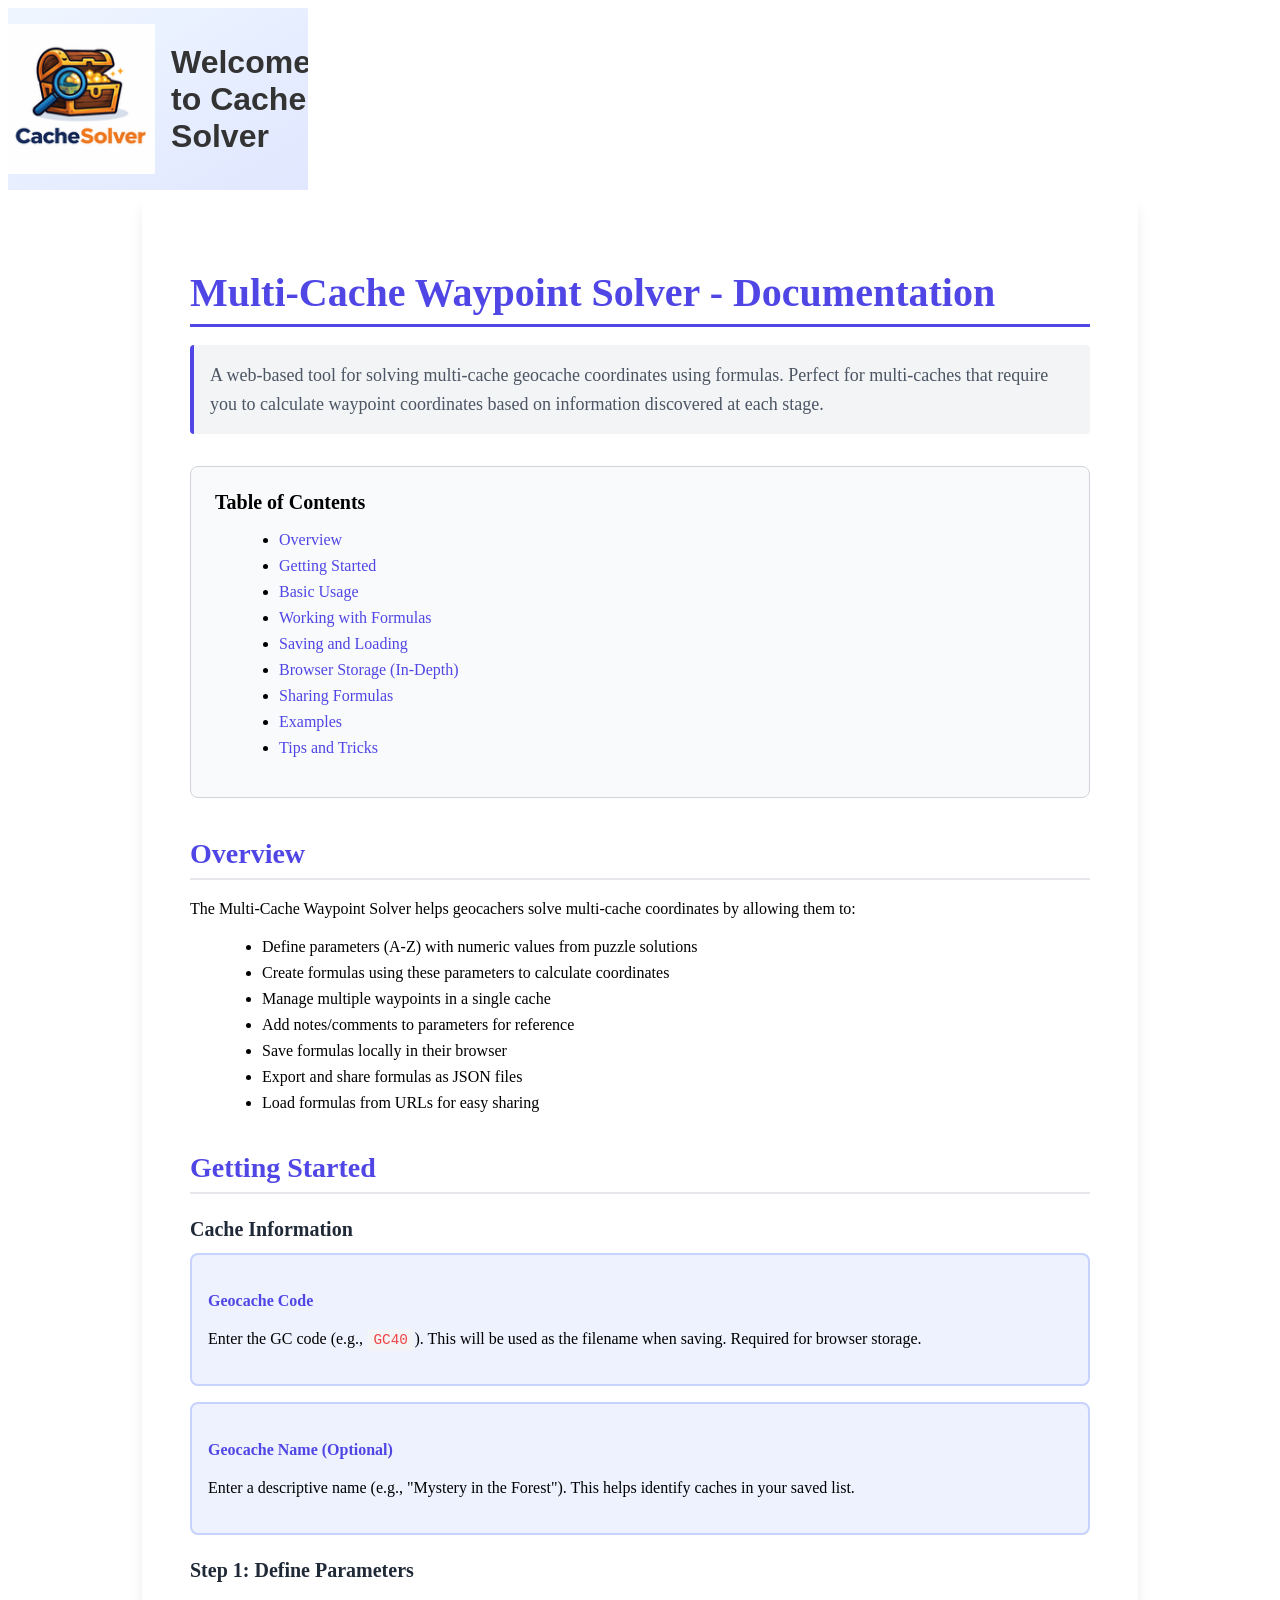
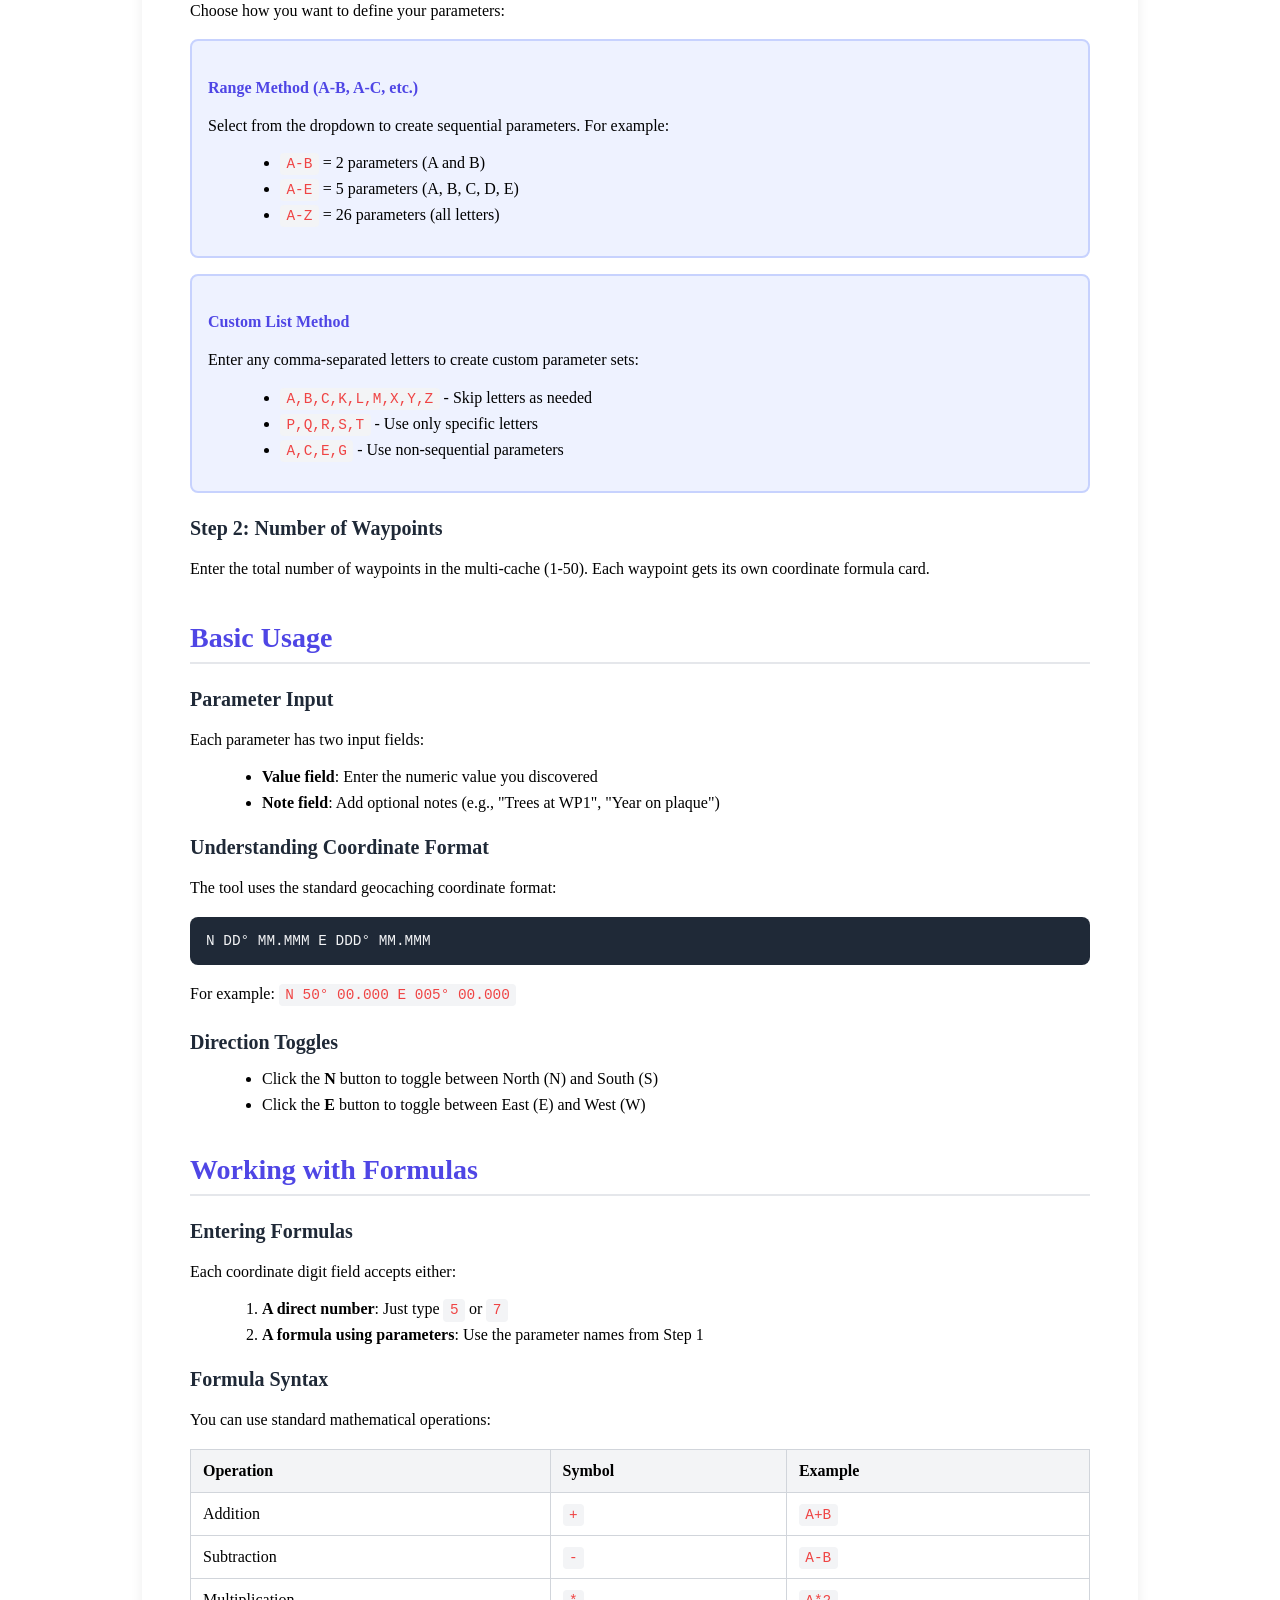
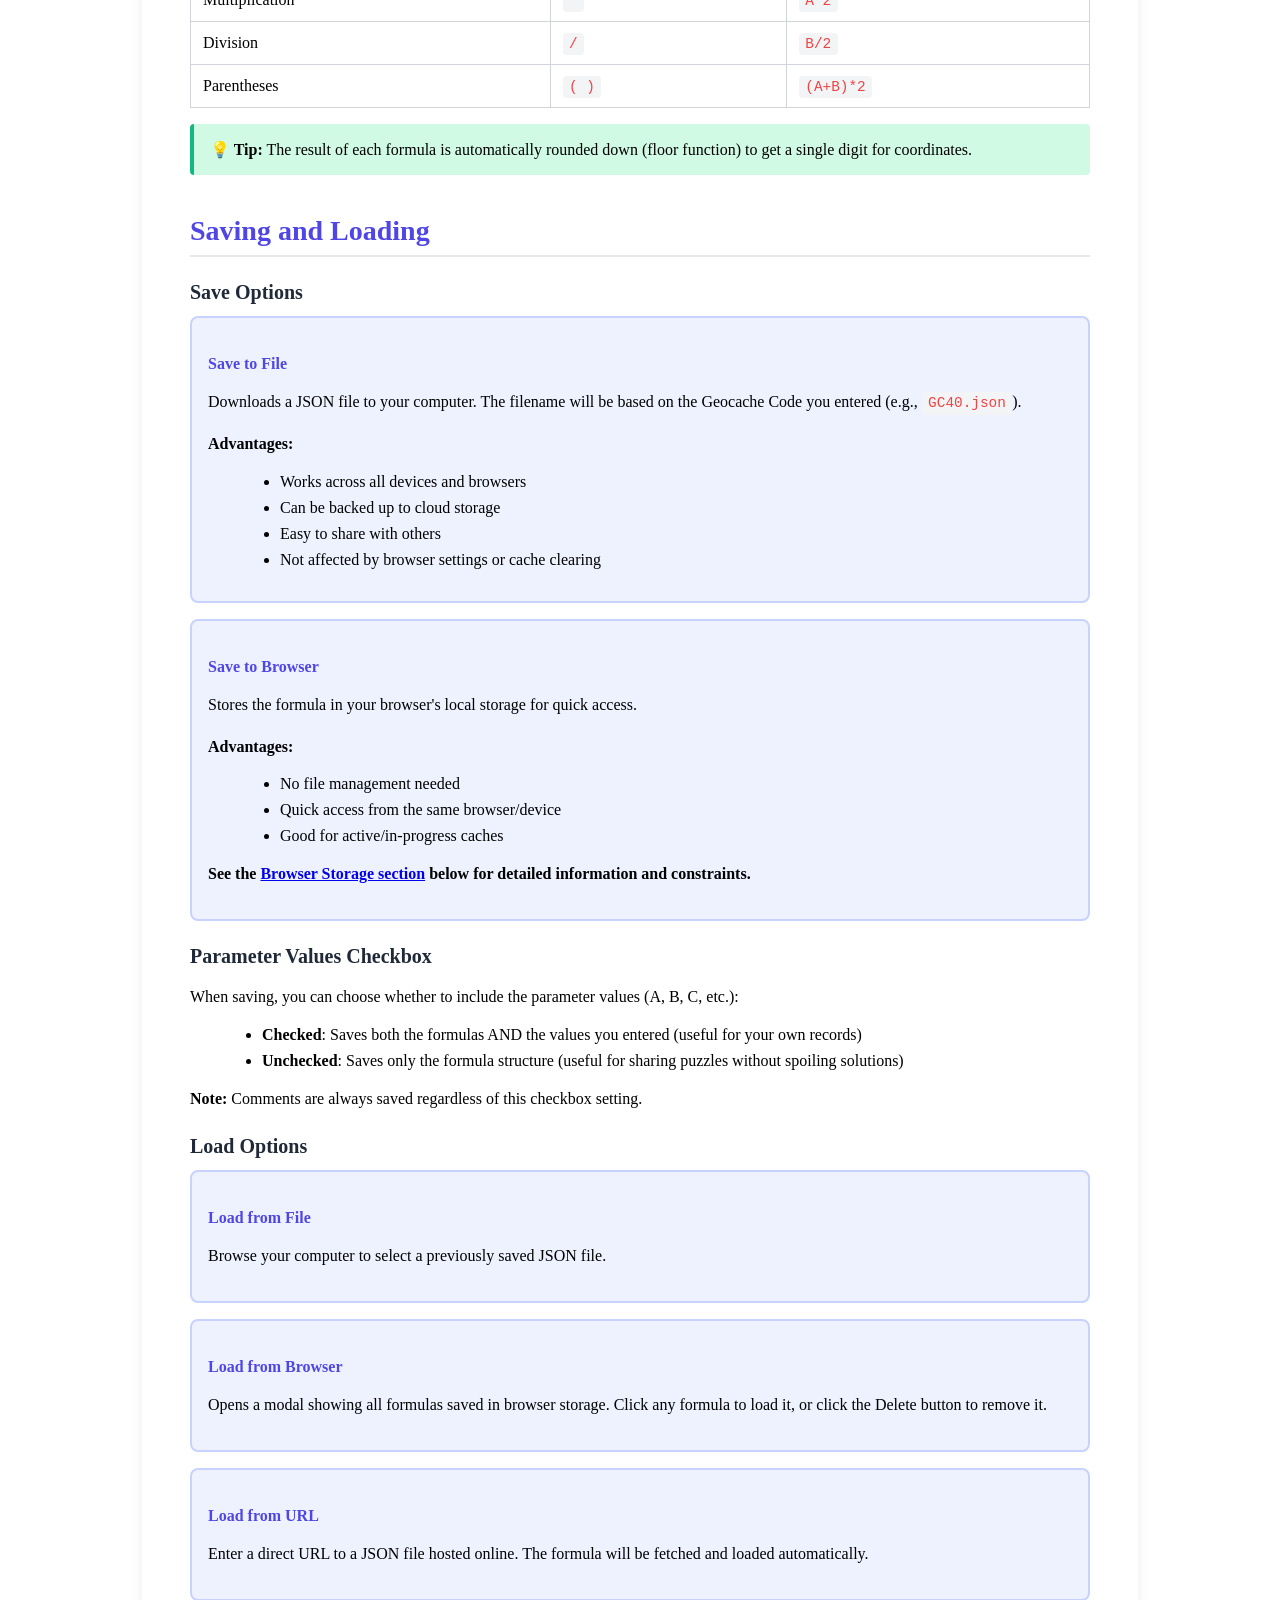
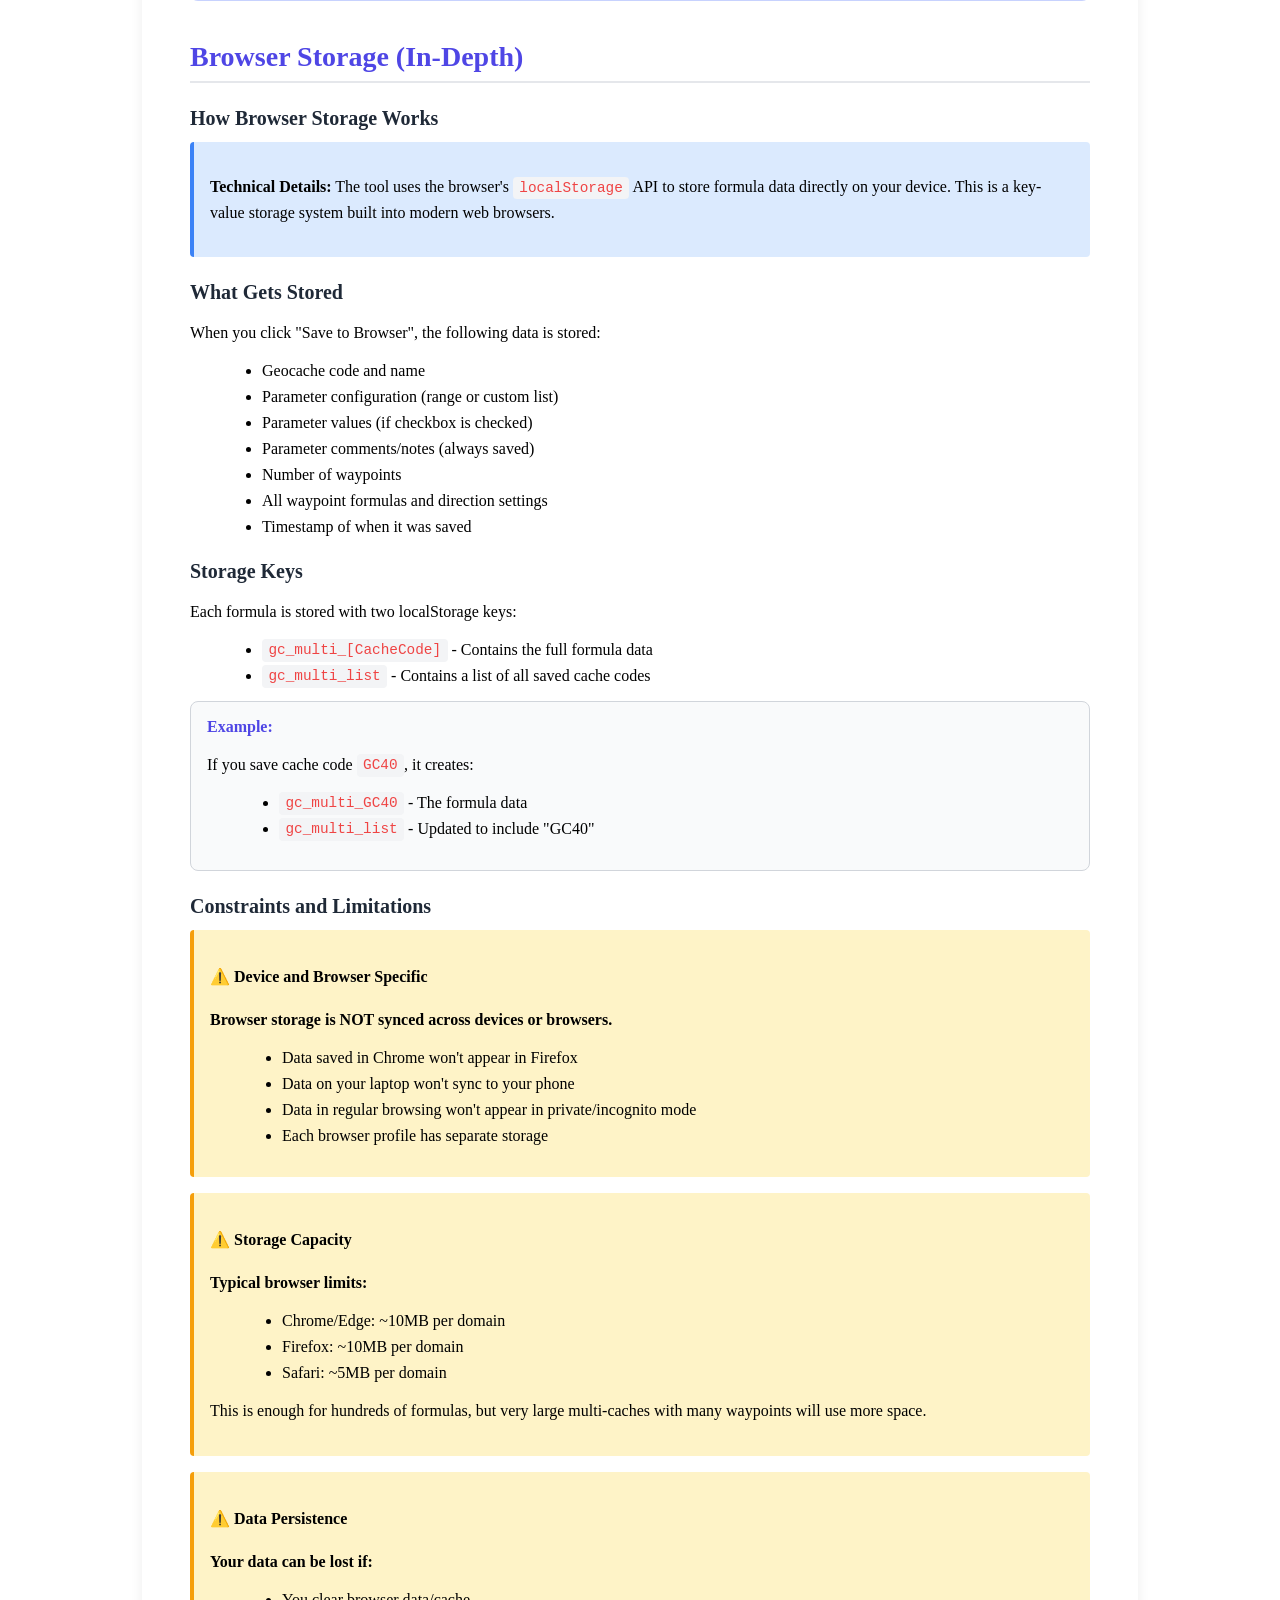
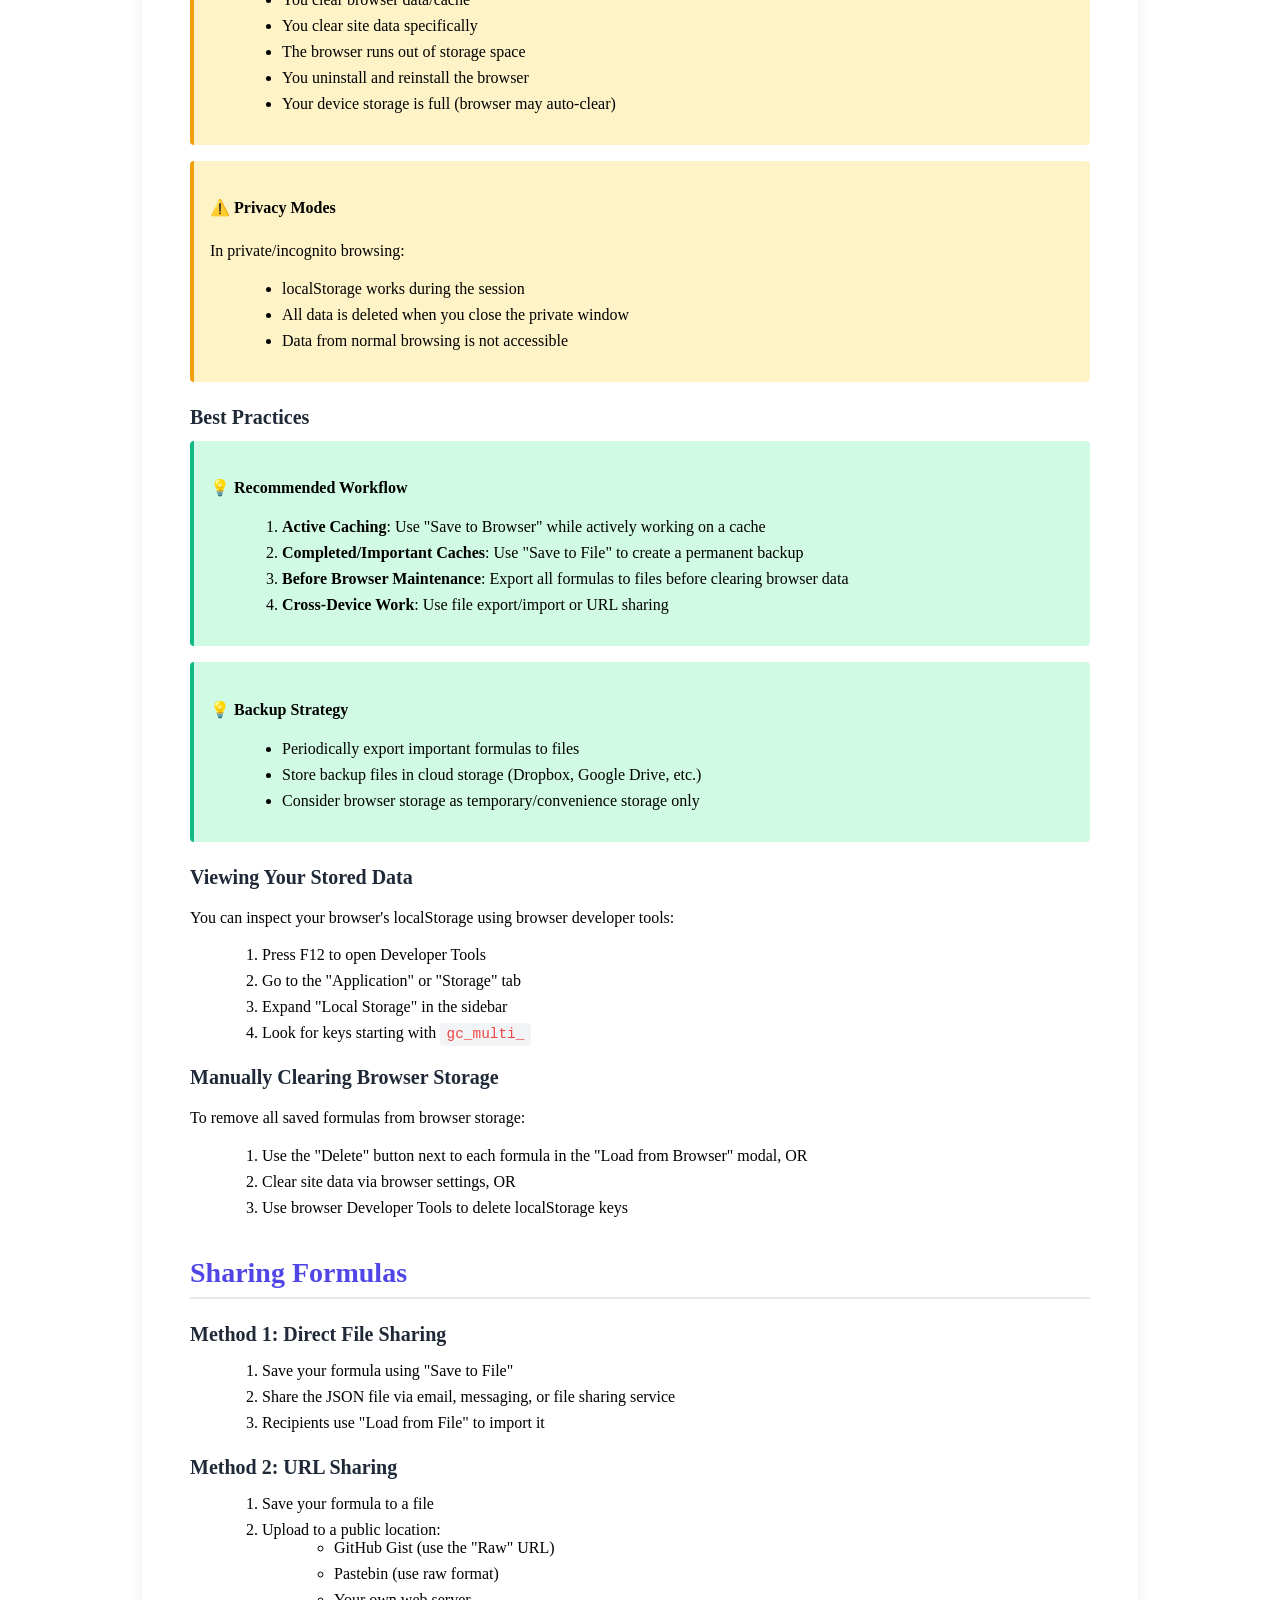
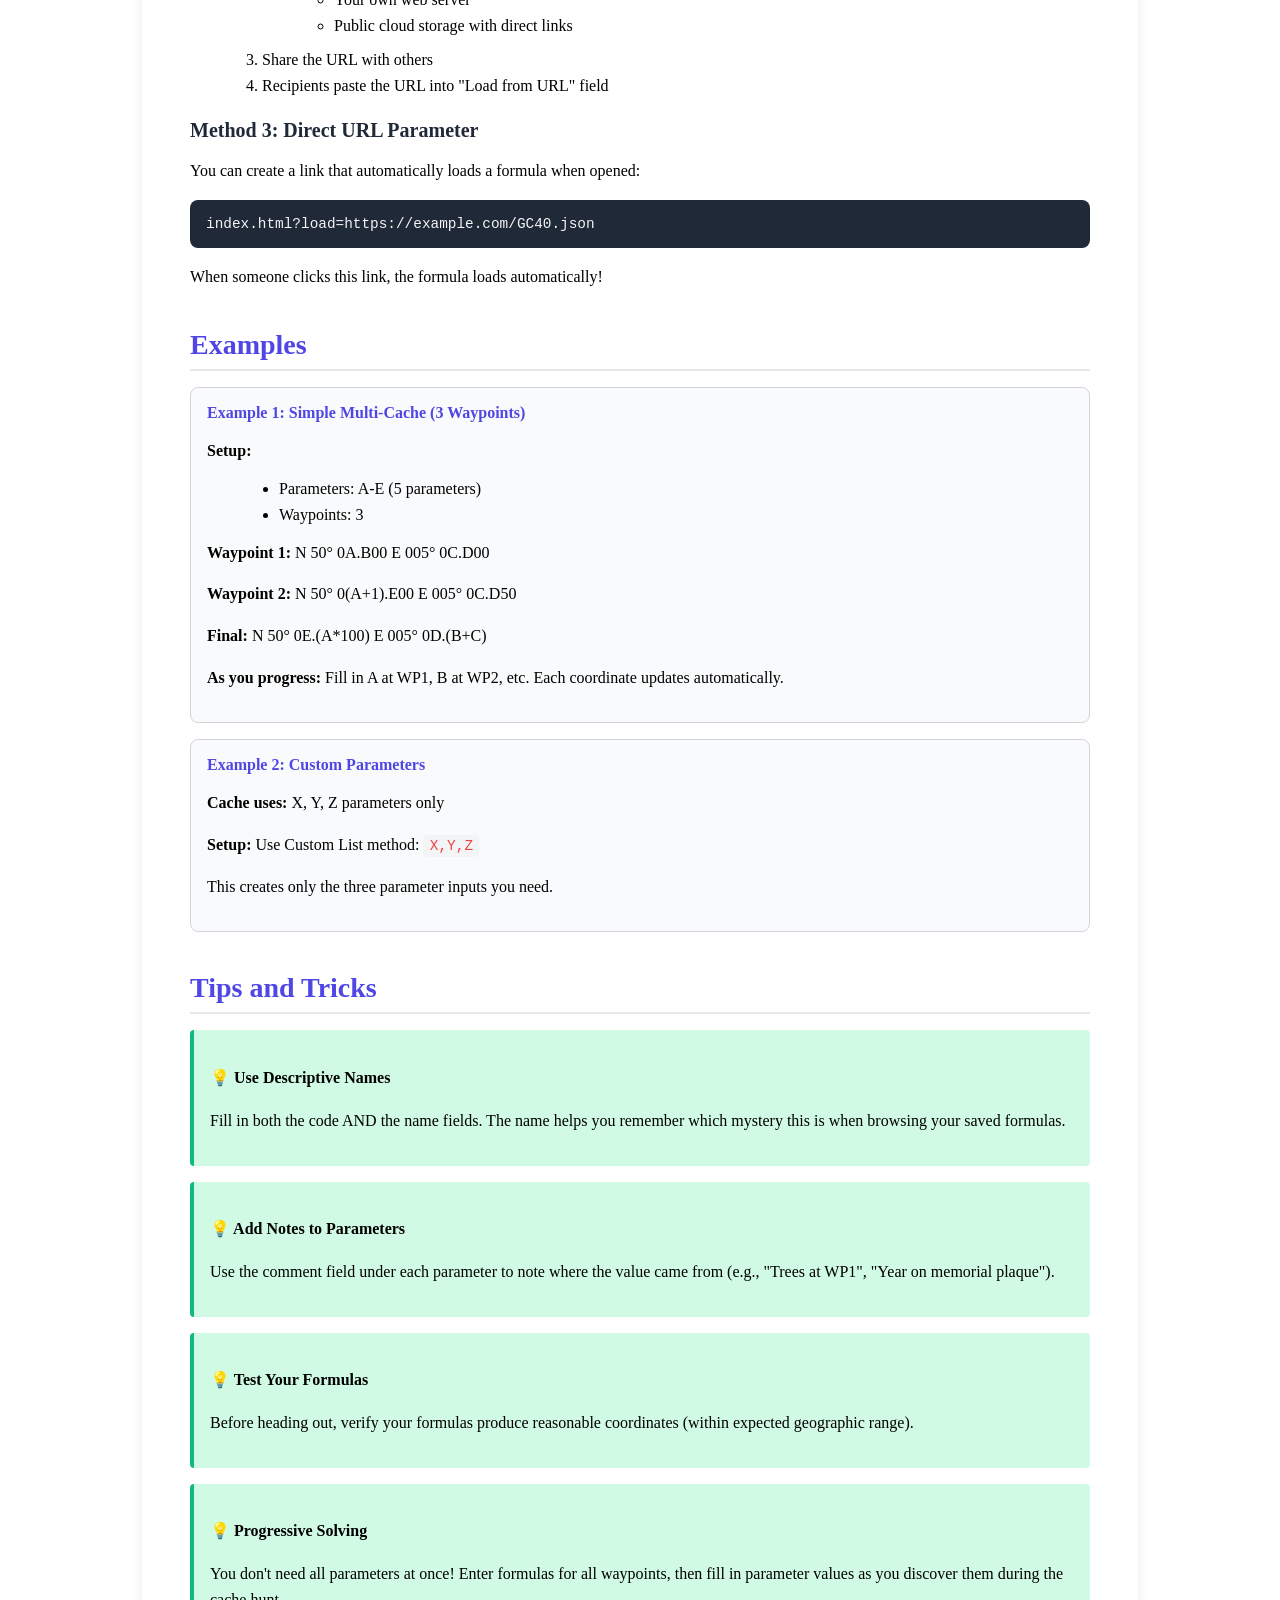
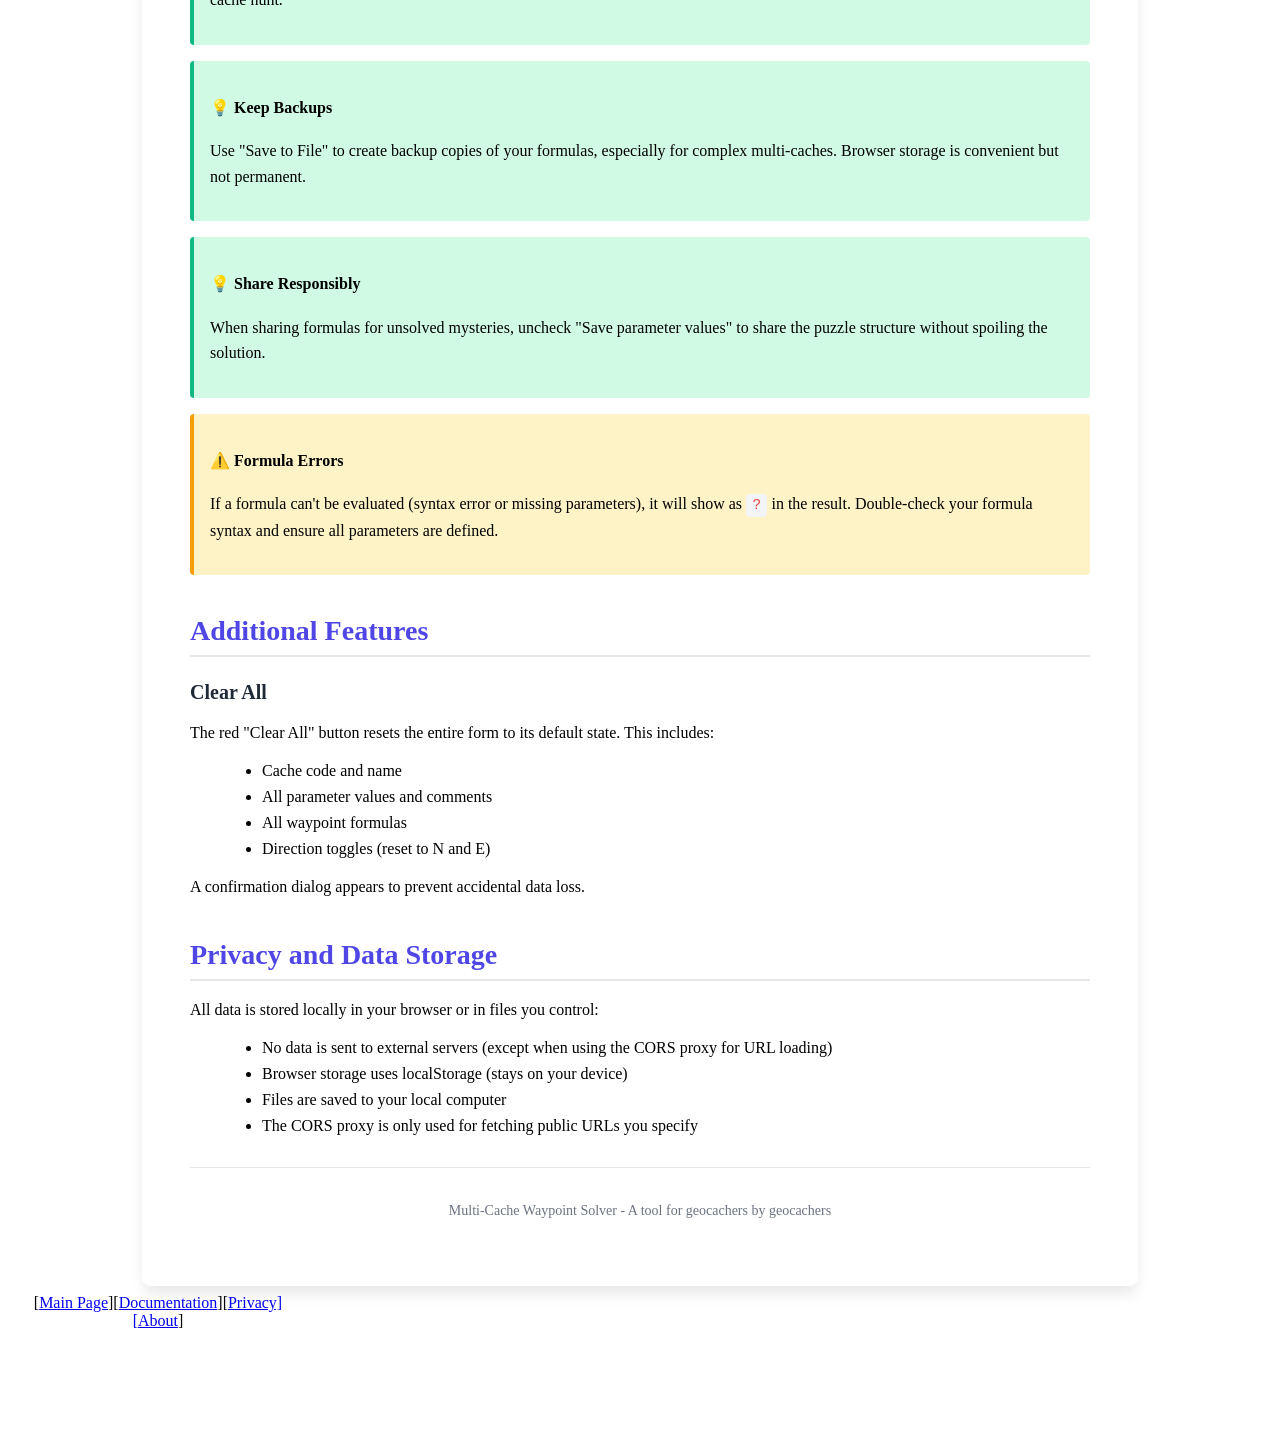
==== commit 88102c05: "Fixing borken docs page" ====
--- a/docs.html
+++ b/docs.html
@@ -609,455 +609,5 @@
     </script>
 </body>
 </html>
-        * { box-sizing: border-box; margin: 0; padding: 0; }
-        body {
-            font-family: -apple-system, BlinkMacSystemFont, 'Segoe UI', Roboto, Oxygen, Ubuntu, Cantarell, sans-serif;
-            line-height: 1.6;
-            color: #1f2937;
-            background: linear-gradient(to bottom right, #eff6ff, #e0e7ff);
-            padding: 2rem;
-        }
-        .container {
-            max-width: 900px;
-            margin: 0 auto;
-            background: white;
-            border-radius: 0.5rem;
-            box-shadow: 0 10px 15px -3px rgba(0,0,0,0.1);
-            padding: 3rem;
-        }
-        h1 {
-            font-size: 2.5rem;
-            color: #4f46e5;
-            margin-bottom: 1rem;
-            border-bottom: 3px solid #4f46e5;
-            padding-bottom: 0.5rem;
-        }
-        h2 {
-            font-size: 1.75rem;
-            color: #4f46e5;
-            margin-top: 2.5rem;
-            margin-bottom: 1rem;
-            border-bottom: 2px solid #e5e7eb;
-            padding-bottom: 0.5rem;
-        }
-        h3 {
-            font-size: 1.25rem;
-            color: #1f2937;
-            margin-top: 1.5rem;
-            margin-bottom: 0.75rem;
-        }
-        p {
-            margin-bottom: 1rem;
-        }
-        .intro {
-            font-size: 1.125rem;
-            color: #4b5563;
-            margin-bottom: 2rem;
-            padding: 1rem;
-            background: #f3f4f6;
-            border-left: 4px solid #4f46e5;
-            border-radius: 0.25rem;
-        }
-        ul, ol {
-            margin-left: 2rem;
-            margin-bottom: 1rem;
-        }
-        li {
-            margin-bottom: 0.5rem;
-        }
-        code {
-            background: #f3f4f6;
-            padding: 0.2rem 0.4rem;
-            border-radius: 0.25rem;
-            font-family: 'Courier New', monospace;
-            font-size: 0.9rem;
-            color: #ef4444;
-        }
-        .code-block {
-            background: #1f2937;
-            color: #f3f4f6;
-            padding: 1rem;
-            border-radius: 0.5rem;
-            overflow-x: auto;
-            margin-bottom: 1rem;
-            font-family: 'Courier New', monospace;
-            font-size: 0.9rem;
-        }
-        .feature-box {
-            background: #eef2ff;
-            border: 2px solid #c7d2fe;
-            border-radius: 0.5rem;
-            padding: 1rem;
-            margin-bottom: 1rem;
-        }
-        .feature-box h4 {
-            color: #4f46e5;
-            margin-bottom: 0.5rem;
-        }
-        .warning {
-            background: #fef3c7;
-            border-left: 4px solid #f59e0b;
-            padding: 1rem;
-            margin-bottom: 1rem;
-            border-radius: 0.25rem;
-        }
-        .tip {
-            background: #d1fae5;
-            border-left: 4px solid #10b981;
-            padding: 1rem;
-            margin-bottom: 1rem;
-            border-radius: 0.25rem;
-        }
-        .example {
-            background: #f9fafb;
-            border: 1px solid #d1d5db;
-            padding: 1rem;
-            border-radius: 0.5rem;
-            margin-bottom: 1rem;
-        }
-        .example-title {
-            font-weight: 600;
-            color: #4f46e5;
-            margin-bottom: 0.5rem;
-        }
-        table {
-            width: 100%;
-            border-collapse: collapse;
-            margin-bottom: 1rem;
-        }
-        th, td {
-            border: 1px solid #d1d5db;
-            padding: 0.75rem;
-            text-align: left;
-        }
-        th {
-            background: #f3f4f6;
-            font-weight: 600;
-        }
-        .toc {
-            background: #f9fafb;
-            border: 1px solid #d1d5db;
-            padding: 1.5rem;
-            border-radius: 0.5rem;
-            margin-bottom: 2rem;
-        }
-        .toc h2 {
-            margin-top: 0;
-            font-size: 1.25rem;
-        }
-        .toc ul {
-            margin-left: 1.5rem;
-        }
-        .toc a {
-            color: #4f46e5;
-            text-decoration: none;
-        }
-        .toc a:hover {
-            text-decoration: underline;
-        }
-    </style>
-</head>
-<body>
-    <div class="container">
-        <h1>Mystery Formula Solver</h1>
-        
-        <p class="intro">
-            A web-based tool for solving geocaching mystery cache coordinates using formulas. Perfect for mystery caches that require you to calculate final coordinates based on puzzle solutions.
-        </p>
-
-        <div class="toc">
-            <h2>Table of Contents</h2>
-            <ul>
-                <li><a href="#overview">Overview</a></li>
-                <li><a href="#getting-started">Getting Started</a></li>
-                <li><a href="#basic-usage">Basic Usage</a></li>
-                <li><a href="#formulas">Working with Formulas</a></li>
-                <li><a href="#saving-loading">Saving and Loading</a></li>
-                <li><a href="#sharing">Sharing Formulas</a></li>
-                <li><a href="#examples">Examples</a></li>
-                <li><a href="#tips">Tips and Tricks</a></li>
-            </ul>
-        </div>
-
-        <h2 id="overview">Overview</h2>
-        <p>
-            The Mystery Formula Solver helps geocachers solve mystery caches by allowing them to:
-        </p>
-        <ul>
-            <li>Define parameters (A-Z) with numeric values from puzzle solutions</li>
-            <li>Create formulas using these parameters to calculate coordinates</li>
-            <li>Save formulas locally in their browser</li>
-            <li>Export and share formulas as JSON files</li>
-            <li>Load formulas from URLs for easy sharing</li>
-        </ul>
-
-        <h2 id="getting-started">Getting Started</h2>
-        
-        <h3>Step 1: Enter Cache Information</h3>
-        <div class="feature-box">
-            <h4>Geocache Code</h4>
-            <p>Enter the GC code (e.g., <code>GC6KPVG</code>). This will be used as the filename when saving.</p>
-        </div>
-        
-        <div class="feature-box">
-            <h4>Geocache Name (Optional)</h4>
-            <p>Enter a descriptive name (e.g., "Mystery in the Forest"). This helps identify caches in your saved list.</p>
-        </div>
-
-        <h3>Step 2: Define Parameters</h3>
-        <p>
-            Select the parameter range based on how many variables your puzzle uses. For example:
-        </p>
-        <ul>
-            <li><code>A-B</code> = 2 parameters (A and B)</li>
-            <li><code>A-E</code> = 5 parameters (A, B, C, D, E)</li>
-            <li><code>A-Z</code> = 26 parameters (all letters)</li>
-        </ul>
-        
-        <p>After selecting the range, input fields will appear for each parameter where you can enter the numeric values you solved from the puzzle.</p>
-
-        <h2 id="basic-usage">Basic Usage</h2>
-
-        <h3>Understanding Coordinate Format</h3>
-        <p>The tool uses the standard geocaching coordinate format:</p>
-        <div class="code-block">N DD° MM.MMM E DDD° MM.MMM</div>
-        <p>For example: <code>N 51° 07.358 E 004° 26.906</code></p>
-
-        <h3>Direction Toggles</h3>
-        <ul>
-            <li>Click the <strong>N</strong> button to toggle between North (N) and South (S)</li>
-            <li>Click the <strong>E</strong> button to toggle between East (E) and West (W)</li>
-        </ul>
-
-        <h2 id="formulas">Working with Formulas</h2>
-
-        <h3>Entering Formulas</h3>
-        <p>Each coordinate digit field accepts either:</p>
-        <ol>
-            <li><strong>A direct number</strong>: Just type <code>5</code> or <code>7</code></li>
-            <li><strong>A formula using parameters</strong>: Use the parameter names from Step 1</li>
-        </ol>
-
-        <h3>Formula Syntax</h3>
-        <p>You can use standard mathematical operations:</p>
-        <table>
-            <tr>
-                <th>Operation</th>
-                <th>Symbol</th>
-                <th>Example</th>
-            </tr>
-            <tr>
-                <td>Addition</td>
-                <td><code>+</code></td>
-                <td><code>A+B</code></td>
-            </tr>
-            <tr>
-                <td>Subtraction</td>
-                <td><code>-</code></td>
-                <td><code>A-B</code></td>
-            </tr>
-            <tr>
-                <td>Multiplication</td>
-                <td><code>*</code></td>
-                <td><code>A*2</code></td>
-            </tr>
-            <tr>
-                <td>Division</td>
-                <td><code>/</code></td>
-                <td><code>B/2</code></td>
-            </tr>
-            <tr>
-                <td>Parentheses</td>
-                <td><code>( )</code></td>
-                <td><code>(A+B)*2</code></td>
-            </tr>
-        </table>
-
-        <div class="tip">
-            <strong>💡 Tip:</strong> The result of each formula is automatically rounded down (floor function) to get a single digit for coordinates.
-        </div>
-
-        <h2 id="saving-loading">Saving and Loading</h2>
-
-        <h3>Save Options</h3>
-
-        <div class="feature-box">
-            <h4>Save to File</h4>
-            <p>Downloads a JSON file to your computer. The filename will be based on the Geocache Code you entered (e.g., <code>GC6KPVG.json</code>).</p>
-        </div>
-
-        <div class="feature-box">
-            <h4>Save to Browser</h4>
-            <p>Stores the formula in your browser's local storage. This data persists even after closing the browser, but stays on the current device only.</p>
-        </div>
-
-        <div class="warning">
-            <strong>⚠️ Note:</strong> Browser storage is device-specific and browser-specific. Data saved in Chrome won't appear in Firefox, and data on your computer won't sync to your phone.
-        </div>
-
-        <h3>Parameter Values Checkbox</h3>
-        <p>
-            When saving, you can choose whether to include the parameter values (A, B, C, etc.):
-        </p>
-        <ul>
-            <li><strong>Checked</strong>: Saves both the formulas AND the values you entered</li>
-            <li><strong>Unchecked</strong>: Saves only the formula structure (useful for sharing puzzles without spoiling solutions)</li>
-        </ul>
-
-        <h3>Load Options</h3>
-
-        <div class="feature-box">
-            <h4>Load from File</h4>
-            <p>Browse your computer to select a previously saved JSON file.</p>
-        </div>
-
-        <div class="feature-box">
-            <h4>Load from Browser</h4>
-            <p>Opens a modal showing all formulas saved in browser storage. Click any formula to load it, or click the Delete button to remove it.</p>
-        </div>
-
-        <div class="feature-box">
-            <h4>Load from URL</h4>
-            <p>Enter a direct URL to a JSON file hosted online. The formula will be fetched and loaded automatically.</p>
-        </div>
-
-        <h2 id="sharing">Sharing Formulas</h2>
-
-        <h3>Method 1: Direct File Sharing</h3>
-        <ol>
-            <li>Save your formula using "Save to File"</li>
-            <li>Share the JSON file via email, messaging, or file sharing service</li>
-            <li>Recipients use "Load from File" to import it</li>
-        </ol>
-
-        <h3>Method 2: URL Sharing</h3>
-        <ol>
-            <li>Save your formula to a file</li>
-            <li>Upload to a public location:
-                <ul>
-                    <li>GitHub Gist (use the "Raw" URL)</li>
-                    <li>Pastebin (use raw format)</li>
-                    <li>Your own web server</li>
-                    <li>Public cloud storage with direct links</li>
-                </ul>
-            </li>
-            <li>Share the URL with others</li>
-            <li>Recipients paste the URL into "Load from URL" field</li>
-        </ol>
-
-        <h3>Method 3: Direct URL Parameter</h3>
-        <p>You can create a link that automatically loads a formula when opened:</p>
-        <div class="code-block">mystery-solver.html?load=https://example.com/formula.json</div>
-        <p>When someone clicks this link, the formula loads automatically!</p>
-
-        <h2 id="examples">Examples</h2>
-
-        <div class="example">
-            <div class="example-title">Example 1: Simple Cache</div>
-            <p><strong>Puzzle:</strong> Find A (answer: 5) and B (answer: 1)</p>
-            <p><strong>Final coordinate:</strong> N 51° 0A.B58 E 004° 26.906</p>
-            <p><strong>Setup:</strong></p>
-            <ol>
-                <li>Parameter Range: A-B</li>
-                <li>A = 5, B = 1</li>
-                <li>North row: <code>5</code> <code>1</code> <code>0</code> <code>A</code> <code>.</code> <code>B</code> <code>5</code> <code>8</code></li>
-                <li>East row: <code>0</code> <code>0</code> <code>4</code> <code>2</code> <code>6</code> <code>.</code> <code>9</code> <code>0</code> <code>6</code></li>
-            </ol>
-            <p><strong>Result:</strong> N 51° 05.158 E 004° 26.906</p>
-        </div>
-
-        <div class="example">
-            <div class="example-title">Example 2: Formula-Based Cache</div>
-            <p><strong>Puzzle:</strong> A=3, B=7, C=2</p>
-            <p><strong>Final coordinate:</strong> N 5(A+B-C)° 0(B-A).C58 E 004° 26.906</p>
-            <p><strong>Setup:</strong></p>
-            <ol>
-                <li>Parameter Range: A-C</li>
-                <li>A = 3, B = 7, C = 2</li>
-                <li>Formula for degree: <code>A+B-C</code> (evaluates to 8)</li>
-                <li>Formula for minute: <code>B-A</code> (evaluates to 4)</li>
-            </ol>
-            <p><strong>Result:</strong> N 58° 04.258 E 004° 26.906</p>
-        </div>
-
-        <div class="example">
-            <div class="example-title">Example 3: Complex Formula</div>
-            <p><strong>Formula:</strong> <code>(A+B)*C/2</code> where A=4, B=6, C=3</p>
-            <p><strong>Calculation:</strong> (4+6)*3/2 = 10*3/2 = 30/2 = 15 → rounds down to 1 (tens) and 5 (ones)</p>
-        </div>
-
-        <h2 id="tips">Tips and Tricks</h2>
-
-        <div class="tip">
-            <h4>💡 Use Descriptive Names</h4>
-            <p>Fill in both the code AND the name fields. The name helps you remember which mystery this is when browsing your saved formulas.</p>
-        </div>
-
-        <div class="tip">
-            <h4>💡 Test Your Formulas</h4>
-            <p>Before heading out to the cache, verify your formulas produce reasonable coordinates (within expected geographic range).</p>
-        </div>
-
-        <div class="tip">
-            <h4>💡 Keep Backups</h4>
-            <p>Use "Save to File" to create backup copies of your formulas. Browser storage can be cleared accidentally!</p>
-        </div>
-
-        <div class="tip">
-            <h4>💡 Share Responsibly</h4>
-            <p>When sharing formulas for unsolved mysteries, uncheck "Save parameter values" to share the puzzle structure without spoiling the solution.</p>
-        </div>
-
-        <div class="tip">
-            <h4>💡 Browser Compatibility</h4>
-            <p>This tool works in all modern browsers. For best results, use the latest version of Chrome, Firefox, Safari, or Edge.</p>
-        </div>
-
-        <div class="warning">
-            <h4>⚠️ Formula Errors</h4>
-            <p>If a formula can't be evaluated (syntax error or missing parameters), it will show as <code>?</code> in the result. Double-check your formula syntax and ensure all parameters are defined.</p>
-        </div>
-
-        <h2>Additional Features</h2>
-
-        <h3>Clear All</h3>
-        <p>
-            The red "Clear All" button resets the entire form to its default state. This includes:
-        </p>
-        <ul>
-            <li>Cache code and name</li>
-            <li>All parameter values</li>
-            <li>All formula inputs</li>
-            <li>Direction toggles (reset to N and E)</li>
-        </ul>
-        <p>A confirmation dialog appears to prevent accidental data loss.</p>
-
-        <h2>Privacy and Data Storage</h2>
-        <p>
-            All data is stored locally in your browser or in files you control:
-        </p>
-        <ul>
-            <li>No data is sent to external servers</li>
-            <li>Browser storage uses localStorage (stays on your device)</li>
-            <li>Files are saved to your local computer</li>
-            <li>URL loading uses a CORS proxy only for fetching public URLs</li>
-        </ul>
-
-        <h2>Support and Feedback</h2>
-        <p>
-            This tool is designed to make solving mystery caches easier and more organized. Happy caching!
-        </p>
-
-        <hr style="margin: 2rem 0; border: none; border-top: 1px solid #e5e7eb;">
-        
-        <p style="text-align: center; color: #6b7280; font-size: 0.875rem;">
-            Mystery Formula Solver - A tool for geocachers by geocachers
-        </p>
-    </div>
-
-    <iframe src="includes/footer.html" id="footer-frame" frameborder="0" scrolling="no" onload="resizeIframe(this)"></iframe>
-
-
-</body>
-
-</html>
+
+
